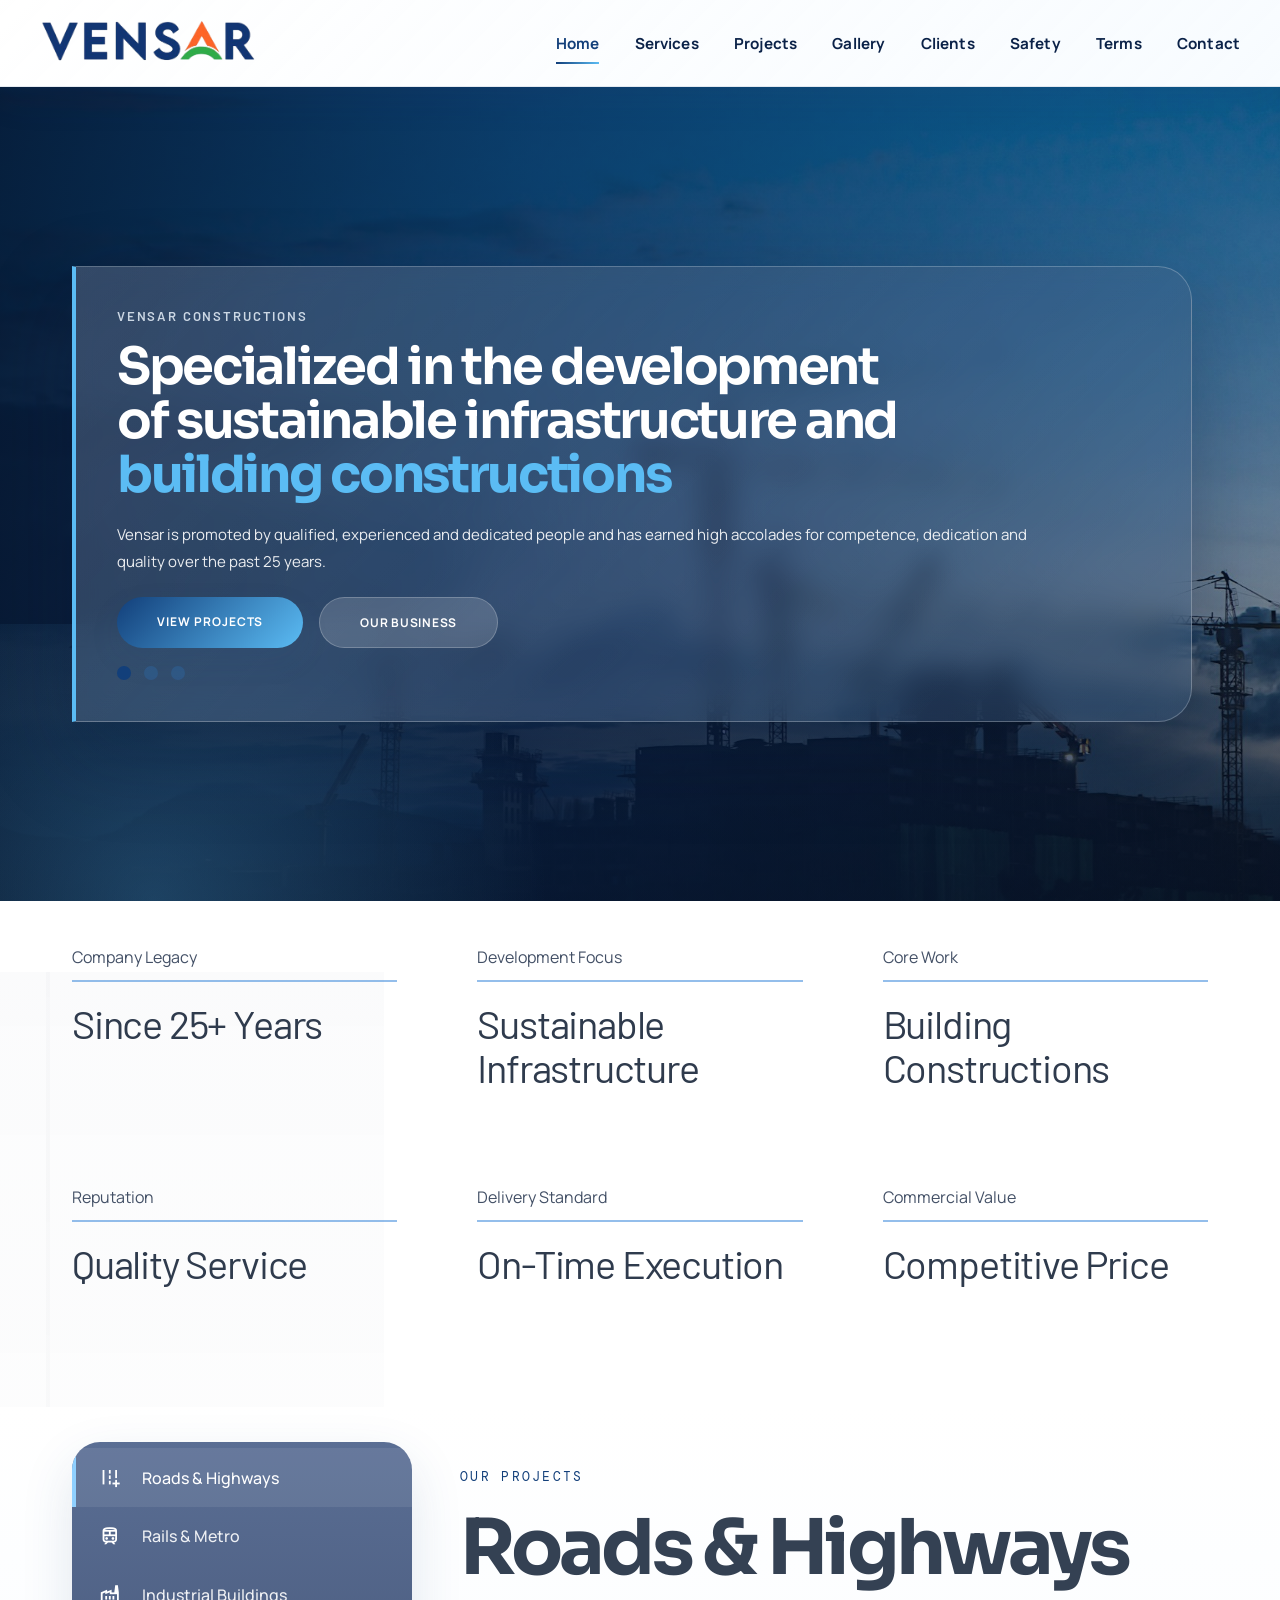
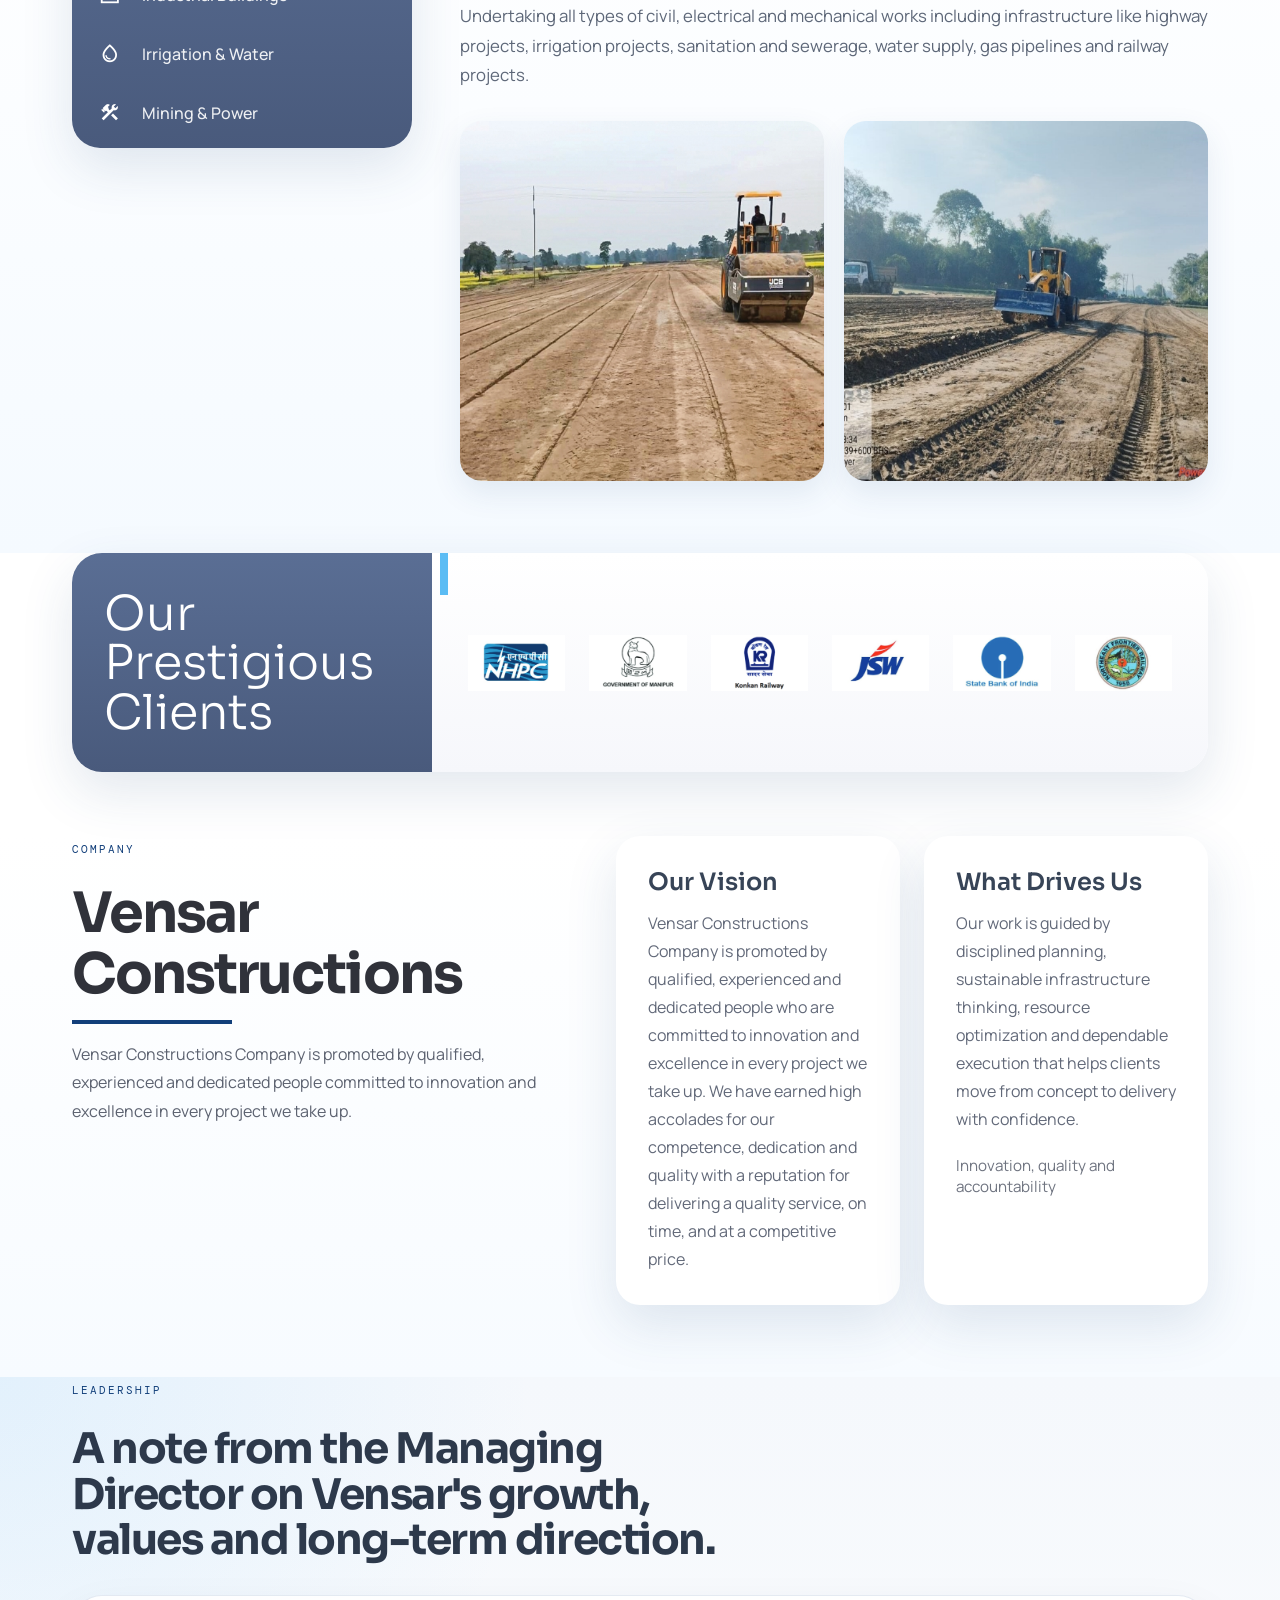
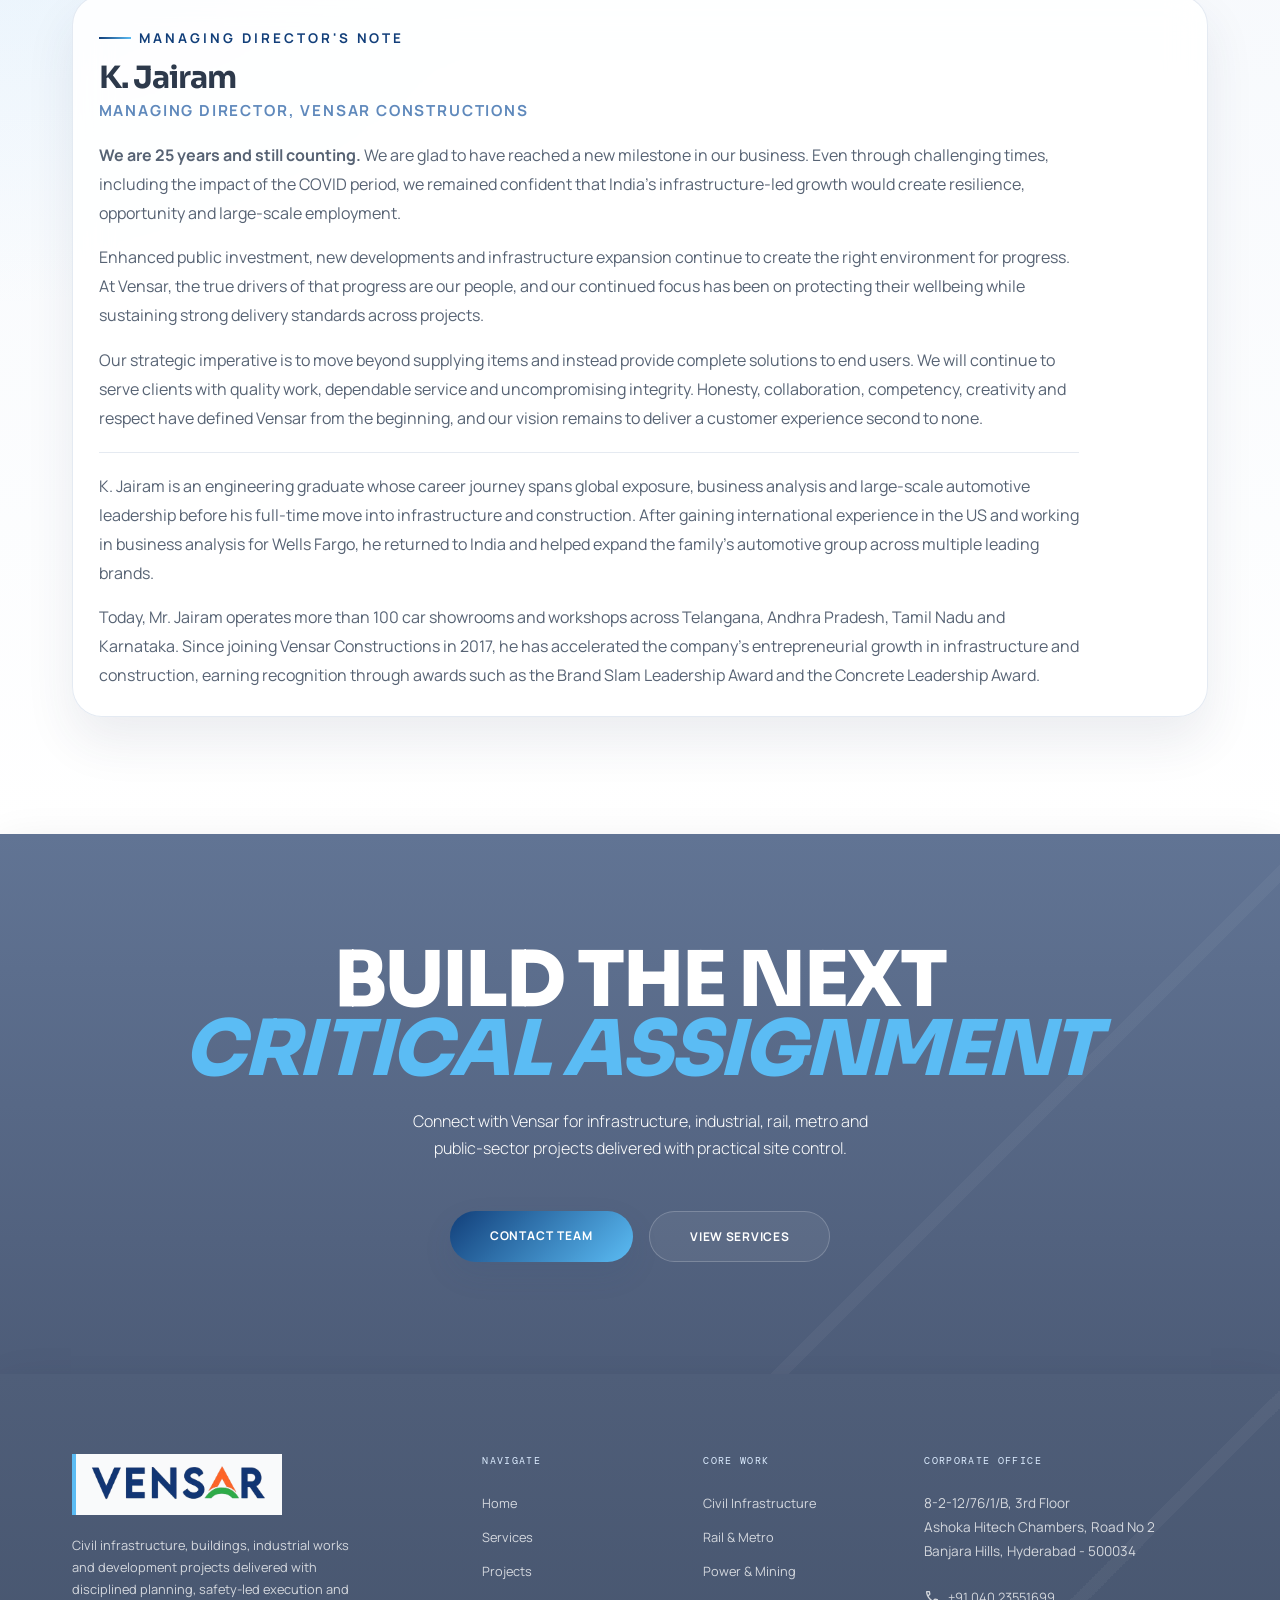
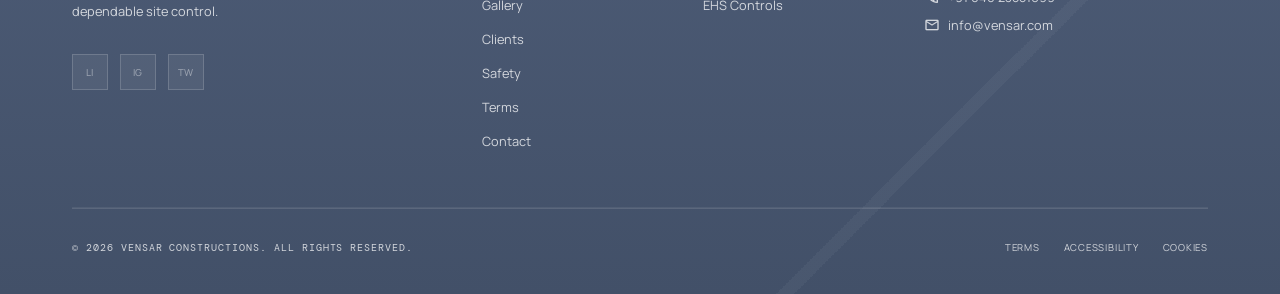
==== index.html @ 0ee18542 "Webiste content" ====
<!DOCTYPE html>
<html lang="en">
<head>
<meta charset="utf-8"/>
<meta name="viewport" content="width=device-width, initial-scale=1.0"/>
<title>Vensar Constructions — Engineering Strength</title>
<style>/* ============================================================
   VENSAR CONSTRUCTIONS — SHARED DESIGN SYSTEM
   "The Architectural Monolith" — Industrial Editorial
   ============================================================ */

@import url('https://fonts.googleapis.com/css2?family=Barlow+Condensed:wght@300;400;600;700;800;900&family=Barlow:wght@300;400;500;600&family=DM+Mono:ital,wght@0,400;0,500;1,400&display=swap');

/* ─── TOKENS ─── */
:root {
  --navy:        #001f4d;
  --navy-mid:    #002a68;
  --navy-light:  #1a3c71;
  --rust:        #b84000;
  --amber:       #c94d00;
  --amber-bright:#e05a00;
  --amber-dim:   #ffa570;
  --gold-chip:   #ffddaf;
  --gold-text:   #3a2000;
  --surface:     #faf7f6;
  --surf-low:    #f3eeec;
  --surf-mid:    #ebe5e4;
  --surf-high:   #ddd7d6;
  --ink:         #1a1918;
  --ink-muted:   #4d4644;
  --ink-faint:   #8a8280;
  --white:       #ffffff;
  --transition:  0.35s cubic-bezier(0.4, 0, 0.2, 1);
  --font-display: 'Barlow Condensed', sans-serif;
  --font-body:    'Barlow', sans-serif;
  --font-mono:    'DM Mono', monospace;
}

/* ─── RESET ─── */
*, *::before, *::after { box-sizing: border-box; margin: 0; padding: 0; }
html { font-size: 16px; scroll-behavior: smooth; }
body {
  font-family: var(--font-body);
  background: var(--surface);
  color: var(--ink);
  overflow-x: hidden;
  -webkit-font-smoothing: antialiased;
}
img { display: block; max-width: 100%; }
a { text-decoration: none; color: inherit; }
button { cursor: pointer; font-family: var(--font-body); border: none; outline: none; }
input, textarea, select { font-family: var(--font-body); }
::-webkit-scrollbar { width: 3px; }
::-webkit-scrollbar-track { background: var(--navy); }
::-webkit-scrollbar-thumb { background: var(--amber); }
::selection { background: var(--gold-chip); color: var(--gold-text); }

/* ─── MATERIAL SYMBOLS ─── */
.material-symbols-outlined {
  font-family: 'Material Symbols Outlined';
  font-variation-settings: 'FILL' 0, 'wght' 400, 'GRAD' 0, 'opsz' 24;
  line-height: 1;
  vertical-align: middle;
}

/* ─── NAVIGATION ─── */
.nav {
  position: fixed;
  top: 0; left: 0; right: 0;
  z-index: 100;
  background: rgba(0, 31, 77, 0.82);
  backdrop-filter: blur(20px);
  -webkit-backdrop-filter: blur(20px);
  border-bottom: 1px solid rgba(255,255,255,0.07);
  transition: background var(--transition);
}
.nav.scrolled {
  background: rgba(0, 20, 55, 0.97);
}
.nav-inner {
  max-width: 1440px;
  margin: 0 auto;
  padding: 0 3rem;
  height: 76px;
  display: flex;
  align-items: center;
  justify-content: space-between;
}
.nav-logo {
  font-family: var(--font-display);
  font-size: 1.35rem;
  font-weight: 900;
  letter-spacing: -0.01em;
  color: var(--white);
  display: flex;
  align-items: center;
  gap: 0.5rem;
}
.nav-logo span {
  display: inline-block;
  width: 6px;
  height: 6px;
  background: var(--amber-bright);
  border-radius: 50%;
  margin-bottom: 2px;
}
.nav-links {
  display: flex;
  align-items: center;
  gap: 2.5rem;
  list-style: none;
}
.nav-links a {
  font-family: var(--font-display);
  font-size: 0.75rem;
  font-weight: 700;
  letter-spacing: 0.12em;
  text-transform: uppercase;
  color: rgba(255,255,255,0.5);
  transition: color var(--transition);
  position: relative;
  padding-bottom: 2px;
}
.nav-links a::after {
  content: '';
  position: absolute;
  bottom: -2px; left: 0; right: 100%;
  height: 1px;
  background: var(--amber-bright);
  transition: right var(--transition);
}
.nav-links a:hover { color: var(--white); }
.nav-links a:hover::after { right: 0; }
.nav-links a.active {
  color: var(--white);
}
.nav-links a.active::after { right: 0; }
.nav-cta {
  background: var(--amber);
  color: var(--white);
  padding: 0.65rem 1.5rem;
  font-family: var(--font-display);
  font-size: 0.7rem;
  font-weight: 700;
  letter-spacing: 0.15em;
  text-transform: uppercase;
  transition: background var(--transition), transform 0.15s;
}
.nav-cta:hover { background: var(--amber-bright); transform: translateY(-1px); }
.nav-cta:active { transform: translateY(0); }

/* Mobile hamburger */
.nav-toggle {
  display: none;
  flex-direction: column;
  gap: 5px;
  background: none;
  padding: 4px;
}
.nav-toggle span {
  display: block;
  width: 24px;
  height: 2px;
  background: var(--white);
  transition: all 0.3s;
}
.nav-toggle.open span:nth-child(1) { transform: translateY(7px) rotate(45deg); }
.nav-toggle.open span:nth-child(2) { opacity: 0; }
.nav-toggle.open span:nth-child(3) { transform: translateY(-7px) rotate(-45deg); }

.nav-mobile {
  display: none;
  background: rgba(0,20,55,0.98);
  padding: 1.5rem 3rem 2rem;
  border-top: 1px solid rgba(255,255,255,0.07);
}
.nav-mobile.open { display: block; }
.nav-mobile a {
  display: block;
  font-family: var(--font-display);
  font-size: 1.5rem;
  font-weight: 700;
  letter-spacing: 0.05em;
  text-transform: uppercase;
  color: rgba(255,255,255,0.6);
  padding: 0.75rem 0;
  border-bottom: 1px solid rgba(255,255,255,0.06);
  transition: color var(--transition);
}
.nav-mobile a:hover, .nav-mobile a.active { color: var(--white); }
.nav-mobile .nav-cta { display: inline-block; margin-top: 1.5rem; }

@media (max-width: 900px) {
  .nav-links, .nav-cta { display: none; }
  .nav-toggle { display: flex; }
}

/* ─── PAGE ENTRY ANIMATION ─── */
@keyframes fadeUp {
  from { opacity: 0; transform: translateY(28px); }
  to   { opacity: 1; transform: translateY(0); }
}
@keyframes fadeIn {
  from { opacity: 0; }
  to   { opacity: 1; }
}
@keyframes slideRight {
  from { transform: scaleX(0); }
  to   { transform: scaleX(1); }
}
.anim-fade-up  { animation: fadeUp 0.7s cubic-bezier(0.4,0,0.2,1) both; }
.anim-fade-in  { animation: fadeIn 0.9s ease both; }
.delay-1 { animation-delay: 0.1s; }
.delay-2 { animation-delay: 0.22s; }
.delay-3 { animation-delay: 0.38s; }
.delay-4 { animation-delay: 0.52s; }
.delay-5 { animation-delay: 0.68s; }

/* ─── SCROLL REVEAL ─── */
.reveal {
  opacity: 0;
  transform: translateY(32px);
  transition: opacity 0.7s cubic-bezier(0.4,0,0.2,1), transform 0.7s cubic-bezier(0.4,0,0.2,1);
}
.reveal.visible {
  opacity: 1;
  transform: translateY(0);
}
.reveal-delay-1.visible { transition-delay: 0.1s; }
.reveal-delay-2.visible { transition-delay: 0.2s; }
.reveal-delay-3.visible { transition-delay: 0.3s; }
.reveal-delay-4.visible { transition-delay: 0.4s; }

/* ─── LAYOUT HELPERS ─── */
.container {
  max-width: 1440px;
  margin: 0 auto;
  padding: 0 3rem;
}
@media (max-width: 768px) { .container { padding: 0 1.5rem; } }

/* ─── SECTION LABEL ─── */
.section-label {
  display: inline-block;
  font-family: var(--font-mono);
  font-size: 0.65rem;
  letter-spacing: 0.18em;
  text-transform: uppercase;
  color: var(--amber-bright);
  margin-bottom: 1rem;
}
.section-label.light { color: var(--amber-dim); }

/* ─── BUTTONS ─── */
.btn-primary {
  display: inline-block;
  background: var(--amber);
  color: var(--white);
  padding: 1rem 2.5rem;
  font-family: var(--font-display);
  font-size: 0.75rem;
  font-weight: 700;
  letter-spacing: 0.15em;
  text-transform: uppercase;
  transition: background var(--transition), transform 0.15s;
}
.btn-primary:hover { background: var(--amber-bright); transform: translateY(-2px); }
.btn-ghost {
  display: inline-block;
  background: transparent;
  color: var(--white);
  padding: 1rem 2.5rem;
  font-family: var(--font-display);
  font-size: 0.75rem;
  font-weight: 700;
  letter-spacing: 0.15em;
  text-transform: uppercase;
  border: 1px solid rgba(255,255,255,0.3);
  transition: background var(--transition), border-color var(--transition);
}
.btn-ghost:hover { background: rgba(255,255,255,0.1); border-color: rgba(255,255,255,0.6); }
.btn-outline {
  display: inline-block;
  background: transparent;
  color: var(--navy);
  padding: 1rem 2.5rem;
  font-family: var(--font-display);
  font-size: 0.75rem;
  font-weight: 700;
  letter-spacing: 0.15em;
  text-transform: uppercase;
  border: 1px solid var(--navy);
  transition: background var(--transition), color var(--transition);
}
.btn-outline:hover { background: var(--navy); color: var(--white); }

/* ─── CHIP ─── */
.chip {
  display: inline-block;
  background: var(--gold-chip);
  color: var(--gold-text);
  padding: 0.3rem 0.9rem;
  border-radius: 99px;
  font-family: var(--font-mono);
  font-size: 0.6rem;
  font-weight: 500;
  letter-spacing: 0.1em;
  text-transform: uppercase;
}

/* ─── STAT BAR ─── */
.stat-row {
  display: flex;
  gap: 4rem;
  flex-wrap: wrap;
}
.stat-item {
  border-left: 2px solid var(--amber-bright);
  padding-left: 1.25rem;
}
.stat-num {
  font-family: var(--font-display);
  font-size: 2.8rem;
  font-weight: 900;
  color: var(--white);
  line-height: 1;
  letter-spacing: -0.02em;
}
.stat-label {
  font-family: var(--font-mono);
  font-size: 0.6rem;
  letter-spacing: 0.15em;
  text-transform: uppercase;
  color: rgba(255,255,255,0.45);
  margin-top: 0.35rem;
}

/* ─── FOOTER ─── */
.footer {
  background: #000e2a;
  padding: 5rem 0 2.5rem;
}
.footer-duns {
  margin-top: 1.5rem;
}
.footer-grid {
  display: grid;
  grid-template-columns: 2fr 1fr 1fr 1.5fr;
  gap: 3rem;
  padding-bottom: 3.5rem;
  border-bottom: 1px solid rgba(255,255,255,0.07);
}
@media (max-width: 1024px) { .footer-grid { grid-template-columns: 1fr 1fr; } }
@media (max-width: 600px) { .footer-grid { grid-template-columns: 1fr; } }
.footer-brand {
  font-family: var(--font-display);
  font-size: 1.4rem;
  font-weight: 900;
  color: var(--white);
  display: flex;
  align-items: center;
  gap: 0.4rem;
  margin-bottom: 1.25rem;
}
.footer-brand-dot {
  width: 6px; height: 6px;
  background: var(--amber-bright);
  border-radius: 50%;
  margin-bottom: 2px;
}
.footer-tagline {
  font-size: 0.8rem;
  color: rgba(255,255,255,0.35);
  line-height: 1.7;
  max-width: 280px;
  margin-bottom: 2rem;
}
.footer-social {
  display: flex;
  gap: 0.75rem;
}
.footer-social a {
  width: 36px; height: 36px;
  border: 1px solid rgba(255,255,255,0.12);
  display: flex; align-items: center; justify-content: center;
  color: rgba(255,255,255,0.4);
  font-family: var(--font-mono);
  font-size: 0.6rem;
  font-weight: 500;
  letter-spacing: 0.05em;
  transition: all var(--transition);
}
.footer-social a:hover {
  border-color: var(--amber-bright);
  color: var(--amber-bright);
}
.footer-col-title {
  font-family: var(--font-mono);
  font-size: 0.6rem;
  letter-spacing: 0.18em;
  text-transform: uppercase;
  color: var(--amber-bright);
  margin-bottom: 1.5rem;
}
.footer-links {
  list-style: none;
  display: flex;
  flex-direction: column;
  gap: 0.75rem;
}
.footer-links a {
  font-size: 0.8rem;
  color: rgba(255,255,255,0.4);
  transition: color var(--transition);
}
.footer-links a:hover { color: var(--white); }
.footer-address {
  font-size: 0.85rem;
  color: rgba(255,255,255,0.4);
  line-height: 1.8;
  margin-bottom: 1.5rem;
}
.footer-contact a {
  display: flex;
  align-items: center;
  gap: 0.5rem;
  font-size: 0.8rem;
  color: rgba(255,255,255,0.4);
  margin-bottom: 0.6rem;
  transition: color var(--transition);
}
.footer-contact a:hover { color: var(--amber-dim); }
.footer-contact .material-symbols-outlined { font-size: 1rem; }
.footer-bottom {
  padding-top: 2rem;
  display: flex;
  justify-content: space-between;
  align-items: center;
  flex-wrap: wrap;
  gap: 1rem;
}
.footer-copy {
  font-family: var(--font-mono);
  font-size: 0.6rem;
  letter-spacing: 0.1em;
  text-transform: uppercase;
  color: rgba(255,255,255,0.2);
}
.footer-legal {
  display: flex;
  gap: 1.5rem;
}
.footer-legal a {
  font-family: var(--font-mono);
  font-size: 0.6rem;
  letter-spacing: 0.08em;
  text-transform: uppercase;
  color: rgba(255,255,255,0.2);
  transition: color var(--transition);
}
.footer-legal a:hover { color: rgba(255,255,255,0.5); }

/* ─── STATUS BADGE ─── */
.status-badge {
  display: inline-flex;
  align-items: center;
  gap: 0.5rem;
  font-family: var(--font-mono);
  font-size: 0.6rem;
  letter-spacing: 0.1em;
  text-transform: uppercase;
  color: rgba(255,255,255,0.5);
}
.status-dot {
  width: 7px; height: 7px;
  border-radius: 50%;
  background: #22c55e;
  animation: pulse-dot 2s infinite;
}
@keyframes pulse-dot {
  0%, 100% { opacity: 1; }
  50% { opacity: 0.4; }
}

/* Vensar logo update */
.nav-logo { width: 190px; background: rgba(255,255,255,0.96); padding: 0.35rem 0.55rem; border-radius: 2px; gap: 0; }
.nav-logo img { display: block; width: 100%; height: auto; }
.nav-logo span { display: none; }
.footer-brand-logo { background: rgba(255,255,255,0.95); padding: 0.45rem 0.65rem; width: 210px; }
.footer-brand-logo img { display: block; width: 100%; height: auto; }
.footer-duns { margin-top: 1.2rem; }
@media (max-width: 520px) { .nav-logo { width: 158px; } }

</style>
<link href="https://fonts.googleapis.com/css2?family=Material+Symbols+Outlined:wght,FILL@100..700,0..1&display=swap" rel="stylesheet"/>
<style>
/* ── HERO ── */
.hero {
  position: relative;
  min-height: 100vh;
  display: flex;
  align-items: flex-end;
  background: var(--navy);
  overflow: hidden;
  padding-bottom: 6rem;
}
.hero-carousel {
  position: relative;
  height: 100vh;
  overflow: hidden;
}

.hero-carousel-slides {
  position: absolute;
  inset: 0;
}
.hero-slide {
  position: absolute;
  inset: 0;
  opacity: 0;
  transition: opacity 0.6s ease;
}

.hero-slide.is-active {
  opacity: 1;
}

.hero-slide img {
  width: 100%;
  height: 100%;
  object-fit: cover;
}
.hero-bg {
  position: absolute;
  inset: 0;
  overflow: hidden;
}
.hero-parallax {
  width: 100%; height: 115%;
  object-fit: cover;
  opacity: 0.35;
  mix-blend-mode: luminosity;
  will-change: transform;
}
.hero-overlay {
  position: absolute;
  inset: 0;
  background: linear-gradient(105deg, var(--navy) 35%, rgba(0,31,77,0.55) 70%, transparent 100%);
}
.hero-noise {
  position: absolute;
  inset: 0;
  opacity: 0.035;
  background-image: url("data:image/svg+xml,%3Csvg viewBox='0 0 256 256' xmlns='http://www.w3.org/2000/svg'%3E%3Cfilter id='noise'%3E%3CfeTurbulence type='fractalNoise' baseFrequency='0.9' numOctaves='4' stitchTiles='stitch'/%3E%3C/filter%3E%3Crect width='100%25' height='100%25' filter='url(%23noise)'/%3E%3C/svg%3E");
  background-size: 180px;
}
.hero-content {
  position: relative;
  z-index: 10;
  height: 100%;
  display: flex;
  align-items: flex-end;
}
.hero-eyebrow {
  display: flex;
  align-items: center;
  gap: 0.75rem;
  margin-bottom: 1.75rem;
}
.hero-eyebrow-line {
  width: 36px;
  height: 1px;
  background: var(--amber-bright);
}
.hero-eyebrow-text {
  font-family: var(--font-mono);
  font-size: 0.65rem;
  letter-spacing: 0.18em;
  text-transform: uppercase;
  color: var(--amber-dim);
}
.hero-h1 {
  font-family: var(--font-display);
  font-size: clamp(1.5rem, 8vw, 7.5rem);
  font-weight: 900;
  line-height: 0.88;
  letter-spacing: -0.02em;
  color: var(--white);
  text-transform: uppercase;
  max-width: 820px;
  margin-bottom: 2rem;
}
.hero-h1 em {
  font-style: normal;
  color: var(--amber-dim);
  display: block;
}
.hero-sub {
  max-width: 500px;
  display: -webkit-box;
  -webkit-line-clamp: 3;
  -webkit-box-orient: vertical;
  overflow: hidden;
}
.hero-actions {
  display: flex;
  gap: 1rem;
  flex-wrap: wrap;
  margin-bottom: 5rem;
}
.hero-stats {
  display: flex;
  gap: 3.5rem;
  flex-wrap: wrap;
  padding-top: 3rem;
  border-top: 1px solid rgba(255,255,255,0.1);
}
.hero-badge {
  position: absolute;
  top: 50%;
  right: 6rem;
  transform: translateY(-50%);
  z-index: 10;
}
.hero-badge-inner {
  width: 150px;
  height: 150px;
  border-radius: 50%;
  border: 1px solid rgba(255,255,255,0.15);
  display: flex;
  flex-direction: column;
  align-items: center;
  justify-content: center;
  background: rgba(255,255,255,0.05);
  backdrop-filter: blur(12px);
  text-align: center;
  gap: 0.2rem;
}
.hero-badge-num {
  font-family: var(--font-display);
  font-size: 2.8rem;
  font-weight: 900;
  color: var(--white);
  line-height: 1;
  letter-spacing: -0.02em;
}
.hero-badge-label {
  font-family: var(--font-mono);
  font-size: 0.55rem;
  letter-spacing: 0.12em;
  text-transform: uppercase;
  color: rgba(255,255,255,0.4);
}
.hero-scroll {
  position: absolute;
  bottom: 2.5rem;
  right: 3rem;
  z-index: 10;
  display: flex;
  align-items: center;
  gap: 0.5rem;
  font-family: var(--font-mono);
  font-size: 0.58rem;
  letter-spacing: 0.15em;
  text-transform: uppercase;
  color: rgba(255,255,255,0.3);
  writing-mode: vertical-lr;
  cursor: default;
}
.hero-scroll::before {
  content: '';
  display: block;
  width: 1px;
  height: 50px;
  background: linear-gradient(to bottom, var(--amber-bright), transparent);
  margin-bottom: 0.5rem;
}
@media (max-width: 900px) {
  .hero-badge, .hero-scroll { display: none; }
  .hero { padding-bottom: 4rem; }
}

/* ── ABOUT ── */
.about {
  padding: 8rem 0;
  background: var(--surface);
  overflow: hidden;
}
.about-grid {
  display: grid;
  grid-template-columns: 5fr 7fr;
  gap: 6rem;
  align-items: center;
}
@media (max-width: 900px) { .about-grid { grid-template-columns: 1fr; gap: 3rem; } }
.about-img-wrap {
  position: relative;
}
.about-img {
  width: 100%;
  aspect-ratio: 4/5;
  object-fit: cover;
  filter: grayscale(0.3);
  transition: filter 0.8s;
}
.about-img:hover { filter: grayscale(0); }
.about-img-accent {
  position: absolute;
  bottom: -2rem;
  right: -2rem;
  width: 180px;
  height: 180px;
  background: var(--amber);
  opacity: 0.12;
  z-index: -1;
}
.about-img-tag {
  position: absolute;
  bottom: 2rem;
  left: 2rem;
  background: var(--navy);
  color: var(--white);
  padding: 1rem 1.5rem;
  display: flex;
  flex-direction: column;
  gap: 0.2rem;
}
.about-img-tag-num {
  font-family: var(--font-display);
  font-size: 2rem;
  font-weight: 900;
  line-height: 1;
}
.about-img-tag-label {
  font-family: var(--font-mono);
  font-size: 0.55rem;
  letter-spacing: 0.15em;
  text-transform: uppercase;
  color: rgba(255,255,255,0.5);
}
.about-title {
  font-family: var(--font-display);
  font-size: clamp(2rem, 3vw, 2.8rem);
  font-weight: 800;
  text-transform: uppercase;
  letter-spacing: -0.01em;
  color: var(--navy);
  line-height: 1.05;
  margin-bottom: 1.5rem;
}
.about-body {
  font-size: 1rem;
  font-weight: 300;
  color: var(--ink-muted);
  line-height: 1.8;
  margin-bottom: 1rem;
}
.about-highlights {
  display: grid;
  grid-template-columns: 1fr 1fr;
  gap: 1rem;
  margin: 2.5rem 0;
}
.about-highlight {
  padding: 1.25rem;
  background: var(--surf-low);
  border-left: 2px solid var(--amber);
}
.about-highlight-title {
  font-family: var(--font-display);
  font-size: 0.75rem;
  font-weight: 700;
  letter-spacing: 0.1em;
  text-transform: uppercase;
  color: var(--navy);
  margin-bottom: 0.35rem;
}
.about-highlight-text {
  font-size: 0.8rem;
  color: var(--ink-muted);
  line-height: 1.5;
}
.text-link {
  display: inline-flex;
  align-items: center;
  gap: 0.5rem;
  font-family: var(--font-display);
  font-size: 0.75rem;
  font-weight: 700;
  letter-spacing: 0.12em;
  text-transform: uppercase;
  color: var(--navy);
  border-bottom: 1px solid var(--navy);
  padding-bottom: 1px;
  transition: gap var(--transition), color var(--transition);
}
.text-link:hover { gap: 0.9rem; color: var(--amber); border-color: var(--amber); }
.text-link .material-symbols-outlined { font-size: 1rem; }

/* ── EXPERTISE ── */
.expertise {
  padding: 8rem 0;
  background: var(--surf-low);
}
.section-header {
  display: flex;
  justify-content: space-between;
  align-items: flex-end;
  margin-bottom: 4rem;
  flex-wrap: wrap;
  gap: 1.5rem;
}
.section-title {
  font-family: var(--font-display);
  font-size: clamp(2.5rem, 5vw, 4rem);
  font-weight: 900;
  text-transform: uppercase;
  letter-spacing: -0.02em;
  color: var(--navy);
  line-height: 0.9;
}
.expertise-grid {
  display: grid;
  grid-template-columns: repeat(4, 1fr);
  gap: 1.5px;
  background: var(--surf-mid);
}
@media (max-width: 1200px) { .expertise-grid { grid-template-columns: repeat(2, 1fr); } }
@media (max-width: 900px) { .expertise-grid { grid-template-columns: 1fr; gap: 1px; } }
.expertise-card {
  background: var(--surface);
  padding: 3rem 2.5rem;
  min-height: 420px;
  display: flex;
  flex-direction: column;
  justify-content: space-between;
  transition: background var(--transition);
  position: relative;
  overflow: hidden;
  cursor: default;
}
.expertise-card::before {
  content: '';
  position: absolute;
  bottom: 0; left: 0; right: 0;
  height: 0;
  background: var(--navy);
  transition: height 0.5s cubic-bezier(0.4,0,0.2,1);
  z-index: 0;
}
.expertise-card:hover::before { height: 100%; }
.expertise-card > * { position: relative; z-index: 1; }
.expertise-icon {
  font-size: 2.25rem;
  color: var(--amber-bright);
  margin-bottom: 1.5rem;
  transition: color var(--transition);
}
.expertise-card:hover .expertise-icon { color: var(--amber-dim); }
.expertise-card-title {
  font-family: var(--font-display);
  font-size: 1.6rem;
  font-weight: 700;
  text-transform: uppercase;
  letter-spacing: -0.01em;
  color: var(--navy);
  margin-bottom: 1rem;
  transition: color var(--transition);
}
.expertise-card:hover .expertise-card-title { color: var(--white); }
.expertise-card-text {
  font-size: 0.9rem;
  font-weight: 300;
  color: var(--ink-muted);
  line-height: 1.7;
  transition: color var(--transition);
}
.expertise-card:hover .expertise-card-text { color: rgba(255,255,255,0.6); }
.expertise-card-footer {
  margin-top: 2.5rem;
  display: flex;
  justify-content: space-between;
  align-items: center;
}
.expertise-count {
  font-family: var(--font-mono);
  font-size: 0.6rem;
  letter-spacing: 0.15em;
  text-transform: uppercase;
  color: var(--ink-faint);
  transition: color var(--transition);
}
.expertise-card:hover .expertise-count { color: rgba(255,255,255,0.3); }
.expertise-arrow {
  width: 36px; height: 36px;
  border: 1px solid var(--surf-high);
  display: flex; align-items: center; justify-content: center;
  color: var(--ink-muted);
  transition: all var(--transition);
}
.expertise-card:hover .expertise-arrow {
  border-color: var(--amber-bright);
  color: var(--amber-bright);
}
.expertise-card:hover .expertise-arrow .material-symbols-outlined {
  transform: translate(2px, -2px);
}
.expertise-bg-icon {
  position: absolute;
  bottom: -1rem;
  right: -1rem;
  font-size: 9rem;
  color: var(--navy);
  opacity: 0.04;
  z-index: 0;
  transition: opacity var(--transition);
  pointer-events: none;
}
.expertise-card:hover .expertise-bg-icon { opacity: 0.08; color: var(--white); }

/* ── CTA BAND ── */
.cta-band {
  padding: 7rem 0;
  background: var(--navy);
  position: relative;
  overflow: hidden;
}
.cta-band-bg {
  position: absolute;
  inset: 0;
  background: url("data:image/svg+xml,%3Csvg width='60' height='60' viewBox='0 0 60 60' xmlns='http://www.w3.org/2000/svg'%3E%3Cg fill='none' fill-rule='evenodd'%3E%3Cg fill='%23ffffff' fill-opacity='0.03'%3E%3Ccircle cx='2' cy='2' r='2'/%3E%3C/g%3E%3C/g%3E%3C/svg%3E") repeat;
}
.cta-band-accent {
  position: absolute;
  top: 0; right: 0;
  width: 35%;
  height: 100%;
  background: linear-gradient(135deg, transparent, rgba(201,77,0,0.08));
  clip-path: polygon(15% 0, 100% 0, 100% 100%, 0% 100%);
}
.cta-band-inner {
  position: relative;
  z-index: 2;
  display: flex;
  flex-direction: column;
  align-items: center;
  text-align: center;
}
.cta-band-title {
  font-family: var(--font-display);
  font-size: clamp(2.5rem, 6vw, 5rem);
  font-weight: 900;
  text-transform: uppercase;
  letter-spacing: -0.02em;
  color: var(--white);
  line-height: 0.9;
  margin-bottom: 1.5rem;
}
.cta-band-title em {
  font-style: italic;
  color: var(--amber-dim);
}
.cta-band-sub {
  font-size: 1rem;
  font-weight: 300;
  color: rgba(255,255,255,0.45);
  max-width: 500px;
  line-height: 1.7;
  margin-bottom: 3rem;
}
.cta-band-btns {
  display: flex;
  gap: 1rem;
  flex-wrap: wrap;
  justify-content: center;
}

/* ── TESTIMONIAL ── */
.testimonials {
  padding: 8rem 0;
  background: var(--surface);
}
.testimonials-grid {
  display: grid;
  grid-template-columns: repeat(3, 1fr);
  gap: 2rem;
  margin-top: 4rem;
}
@media (max-width: 900px) { .testimonials-grid { grid-template-columns: 1fr; } }
.testimonial-card {
  background: var(--surf-low);
  padding: 2.5rem;
  display: flex;
  flex-direction: column;
  gap: 1.5rem;
}
.testimonial-quote {
  font-size: 2rem;
  color: var(--amber-bright);
  line-height: 1;
  font-family: var(--font-display);
  font-weight: 900;
}
.testimonial-text {
  font-size: 0.95rem;
  font-weight: 300;
  color: var(--ink-muted);
  line-height: 1.75;
  flex: 1;
}
.testimonial-author {
  display: flex;
  align-items: center;
  gap: 1rem;
  border-top: 1px solid var(--surf-mid);
  padding-top: 1.25rem;
}
.testimonial-avatar {
  width: 44px; height: 44px;
  background: var(--navy);
  border-radius: 50%;
  display: flex;
  align-items: center;
  justify-content: center;
  font-family: var(--font-display);
  font-size: 1.1rem;
  font-weight: 800;
  color: var(--white);
  flex-shrink: 0;
}
.testimonial-name {
  font-family: var(--font-display);
  font-size: 0.85rem;
  font-weight: 700;
  text-transform: uppercase;
  color: var(--navy);
  letter-spacing: 0.05em;
}
.testimonial-role {
  font-family: var(--font-mono);
  font-size: 0.6rem;
  letter-spacing: 0.1em;
  color: var(--ink-faint);
  margin-top: 0.15rem;
}

/* ── CLIENTS ── */
.clients {
  padding: 5rem 0;
  background: var(--surf-low);
  border-top: 1px solid var(--surf-mid);
}
.clients-label {
  text-align: center;
  font-family: var(--font-mono);
  font-size: 0.6rem;
  letter-spacing: 0.2em;
  text-transform: uppercase;
  color: var(--ink-faint);
  margin-bottom: 2.5rem;
}
.clients-row {
  display: flex;
  gap: 4rem;
  justify-content: center;
  align-items: center;
  flex-wrap: wrap;
}
.client-name {
  font-family: var(--font-display);
  font-size: 1rem;
  font-weight: 700;
  letter-spacing: 0.12em;
  text-transform: uppercase;
  color: var(--surf-high);
  transition: color var(--transition);
}
.client-name:hover { color: var(--ink-muted); }
</style>
<link href="styles.css" rel="stylesheet"/>
</head>
<body>

<!-- ── NAV ── -->
<nav class="nav">
  <div class="nav-inner">
    <a href="index.html" class="nav-logo"><img src="assets/brand/vensar-logo.png" alt="Vensar"/></a>
    <ul class="nav-links">
      <li><a href="index.html">Home</a></li>
      <li><a href="services.html">Services</a></li>
      <li><a href="projects.html">Projects</a></li>
      <li><a href="gallery.html">Gallery</a></li>
      <li><a href="clients.html">Clients</a></li>
      <li><a href="safety.html">Safety</a></li>
      <li><a href="terms.html">Terms</a></li>
      <li><a href="contact.html">Contact</a></li>
    </ul>
    <a href="contact.html" class="nav-cta">Request Quote</a>
    <button class="nav-toggle" aria-label="Menu">
      <span></span><span></span><span></span>
    </button>
  </div>
  <div class="nav-mobile">
    <a href="index.html">Home</a>
    <a href="services.html">Services</a>
    <a href="projects.html">Projects</a>
    <a href="gallery.html">Gallery</a>
    <a href="clients.html">Clients</a>
    <a href="safety.html">Safety</a>
    <a href="terms.html">Terms</a>
    <a href="contact.html" class="nav-cta">Request Quote</a>
  </div>
</nav>

<!-- ── HERO ── -->
<section class="hero hero-carousel">
  <div class="hero-carousel-slides">
    <div class="hero-slide is-active" data-title="Specialized in the development of sustainable infrastructure and" data-accent="building constructions" data-copy="Vensar is promoted by qualified, experienced and dedicated people and has earned high accolades for competence, dedication and quality over the past 25 years.">
      <img src="assets/slider/image_slider.jpg" alt="Vensar infrastructure project hero"/>
    </div>
    <div class="hero-slide" data-title="Skilled and experienced in all aspects of" data-accent="Infrastructure" data-copy="We pride ourselves on our expertise in buildings, tunnelling, roads and electrical lines, supported by flexible project management systems for a wide range of clients.">
      <img src="assets/slider/image_slider2.jpg" alt="Vensar project site hero"/>
    </div>
    <div class="hero-slide" data-title="Technology-driven growth with" data-accent="cost-effective solutions" data-copy="Keeping abreast with the latest has been our cornerstone, helping Vensar embrace change, diversify operations and continue delivering value-driven construction outcomes.">
      <img src="assets/slider/image_slider3.jpg" alt="Vensar bridge and infrastructure hero"/>
    </div>
  </div>
  <div class="hero-carousel-overlay"></div>
  <div class="hero-content container">
    <div class="hero-caption-panel anim-fade-up">
      <p class="hero-caption-kicker">Vensar Constructions</p>
      <h1 class="hero-h1" id="hero-title">Specialized in the development of infrastructure and <em>building constructions</em></h1>
      <p class="hero-sub" id="hero-copy">Vensar is promoted by qualified, experienced and dedicated people and has earned high accolades for competence, dedication and quality over the past 25 years.</p>
      <div class="hero-actions">
        <a href="projects.html" class="btn-primary">View Projects</a>
        <a href="services.html" class="btn-ghost hero-ghost">Our Business</a>
      </div>
      <div class="hero-dots" aria-label="Hero slides">
        <button class="hero-dot is-active" data-slide="0" aria-label="Slide 1"></button>
        <button class="hero-dot" data-slide="1" aria-label="Slide 2"></button>
        <button class="hero-dot" data-slide="2" aria-label="Slide 3"></button>
      </div>
    </div>
  </div>
</section>

<!-- ── STATS ── -->
<section class="stats-board">
  <div class="container">
    <div class="stats-board-grid reveal">
      <article class="stats-board-item">
        <span class="stats-board-label">Company Legacy</span>
        <strong>Since 25+ Years</strong>
      </article>
      <article class="stats-board-item">
        <span class="stats-board-label">Development Focus</span>
        <strong>Sustainable Infrastructure</strong>
      </article>
      <article class="stats-board-item">
        <span class="stats-board-label">Core Work</span>
        <strong>Building Constructions</strong>
      </article>
      <article class="stats-board-item">
        <span class="stats-board-label">Reputation</span>
        <strong>Quality Service</strong>
      </article>
      <article class="stats-board-item">
        <span class="stats-board-label">Delivery Standard</span>
        <strong>On-Time Execution</strong>
      </article>
      <article class="stats-board-item">
        <span class="stats-board-label">Commercial Value</span>
        <strong>Competitive Price</strong>
      </article>
    </div>
  </div>
</section>

<!-- ── BUSINESS SHOWCASE ── -->
<section class="business-showcase">
  <div class="container business-showcase-grid">
    <aside class="business-menu reveal">
      <button class="business-menu-item is-active" data-business-title="Roads &amp; Highways" data-business-copy="Undertaking all types of civil, electrical and mechanical works including infrastructure like highway projects, irrigation projects, sanitation and sewerage, water supply, gas pipelines and railway projects." data-image-a="assets/gallery/gallery-highway.jpg" data-image-b="assets/gallery/gallery-tuunel.jpeg">
        <span class="material-symbols-outlined">add_road</span>
        <span>Roads &amp; Highways</span>
      </button>
      <button class="business-menu-item" data-business-title="Rails &amp; Metro" data-business-copy="We are skilled and experienced in all aspects of infrastructure especially in buildings, tunnelling, roads and electrical lines, supported by qualified teams and flexible project management systems." data-image-a="assets/gallery/gallery-railway.jpg" data-image-b="assets/slider/gallery-railway2.jpg">
        <span class="material-symbols-outlined">train</span>
        <span>Rails &amp; Metro</span>
      </button>
      <button class="business-menu-item" data-business-title="Industrial Buildings" data-business-copy="We undertake a variety of projects for a wide range of clientele, from private developments to large government projects, while ensuring a positive outcome regardless of size or nature." data-image-a="assets/gallery/gallery-building.jpg" data-image-b="assets/slider/gallery-building.jpeg">
        <span class="material-symbols-outlined">factory</span>
        <span>Industrial Buildings</span>
      </button>
      <button class="business-menu-item" data-business-title="Irrigation &amp; Water" data-business-copy="Being a technology-driven organisation and keeping abreast with the latest has been our cornerstone, helping Vensar rapidly ascend to higher levels and diversify into newer areas of operation." data-image-a="assets/slider/irrigation.jpeg" data-image-b="assets/slider/irrigation2.jpeg">
        <span class="material-symbols-outlined">water_drop</span>
        <span>Irrigation &amp; Water</span>
      </button>
      <button class="business-menu-item" data-business-title="Mining &amp; Power" data-business-copy="Our flexible project management systems, tunnelling and infrastructure expertise and passion to succeed enable us to keep creating cost-effective solutions for clients across sectors." data-image-a="assets/gallery/gallery-mining.jpg" data-image-b="assets/slider/gallery-power3.jpg">
        <span class="material-symbols-outlined">construction</span>
        <span>Mining &amp; Power</span>
      </button>
    </aside>

    <div class="business-display reveal reveal-delay-1">
      <span class="section-label business-section-label">Our Projects</span>
      <h2 class="business-display-title" id="business-title">Roads &amp; Highways</h2>
      <p class="business-display-copy" id="business-copy">Undertaking all types of civil, electrical and mechanical works including infrastructure like highway projects, irrigation projects, sanitation and sewerage, water supply, gas pipelines and railway projects.</p>
      <div class="business-display-media">
        <img id="business-image-a" src="assets/gallery/gallery-highway.jpg" alt="Roads &amp; Highways image 1"/>
        <img id="business-image-b" src="assets/slider/gallery-highway.jpeg" alt="Roads &amp; Highways image 2"/>
      </div>
    </div>
  </div>
</section>

<!-- ── CLIENTS ── -->
<section class="clients-panel">
  <div class="container">
    <div class="clients-panel-grid reveal">
      <div class="clients-panel-title">
        <span class="clients-panel-accent"></span>
        <h2>Our Prestigious<br/>Clients</h2>
      </div>
      <div class="clients-panel-logos">
        <img src="assets/clients/client-jsw.jpg" alt="JSW"/>
        <img src="assets/clients/client-sbi.jpg" alt="SBI"/>
        <img src="assets/clients/client-dmrc.jpg" alt="DMRCL"/>
        <img src="assets/clients/client-nhpc.jpg" alt="NHPC"/>
        <img src="assets/clients/client-kptcl.jpg" alt="KPTCL"/>
        <img src="assets/clients/client-konkan-railway.jpg" alt="Konkan Railway"/>
      </div>
    </div>
  </div>
</section>

<!-- ── NEWS ── -->
<section class="news-preview">
  <div class="container news-preview-grid">
    <div class="news-preview-intro reveal">
      <span class="section-label">Company</span>
      <h2 class="news-preview-title">Vensar Constructions</h2>
      <p class="news-preview-copy">Vensar Constructions Company is promoted by qualified, experienced and dedicated people committed to innovation and excellence in every project we take up.</p>
    </div>
    <div class="news-preview-cards">
      <article class="news-card reveal">
        <h3>Our Vision</h3>
        <p>Vensar Constructions Company is promoted by qualified, experienced and dedicated people who are committed to innovation and excellence in every project we take up. We have earned high accolades for our competence, dedication and quality with a reputation for delivering a quality service, on time, and at a competitive price.</p>
      </article>
      <article class="news-card reveal reveal-delay-1">
        <h3>What Drives Us</h3>
        <p>Our work is guided by disciplined planning, sustainable infrastructure thinking, resource optimization and dependable execution that helps clients move from concept to delivery with confidence.</p>
        <span>Innovation, quality and accountability</span>
      </article>
    </div>
  </div>
</section>

<!-- ── LEADERSHIP ── -->
<section class="leadership-section">
  <div class="container">
    <div class="leadership-section-intro reveal">
      <span class="section-label">Leadership</span>
      <h2 class="leadership-section-title">A note from the Managing Director on Vensar&apos;s growth, values and long-term direction.</h2>
    </div>

    <article class="md-note-card reveal">
      <div class="md-note-content">
        <span class="leadership-kicker">Managing Director&apos;s Note</span>
        <h3>K. Jairam</h3>
        <p class="leadership-role">Managing Director, Vensar Constructions</p>
        <div class="md-note-message">
          <p><strong>We are 25 years and still counting.</strong> We are glad to have reached a new milestone in our business. Even through challenging times, including the impact of the COVID period, we remained confident that India&apos;s infrastructure-led growth would create resilience, opportunity and large-scale employment.</p>
          <p>Enhanced public investment, new developments and infrastructure expansion continue to create the right environment for progress. At Vensar, the true drivers of that progress are our people, and our continued focus has been on protecting their wellbeing while sustaining strong delivery standards across projects.</p>
          <p>Our strategic imperative is to move beyond supplying items and instead provide complete solutions to end users. We will continue to serve clients with quality work, dependable service and uncompromising integrity. Honesty, collaboration, competency, creativity and respect have defined Vensar from the beginning, and our vision remains to deliver a customer experience second to none.</p>
        </div>
        <div class="md-note-bio">
          <p>K. Jairam is an engineering graduate whose career journey spans global exposure, business analysis and large-scale automotive leadership before his full-time move into infrastructure and construction. After gaining international experience in the US and working in business analysis for Wells Fargo, he returned to India and helped expand the family&apos;s automotive group across multiple leading brands.</p>
          <p>Today, Mr. Jairam operates more than 100 car showrooms and workshops across Telangana, Andhra Pradesh, Tamil Nadu and Karnataka. Since joining Vensar Constructions in 2017, he has accelerated the company&apos;s entrepreneurial growth in infrastructure and construction, earning recognition through awards such as the Brand Slam Leadership Award and the Concrete Leadership Award.</p>
        </div>
      </div>
    </article>
  </div>
</section>

<!-- ── CTA BAND ── -->
<section class="cta-band homepage-cta">
  <div class="container cta-band-inner">
    <h2 class="cta-band-title reveal">Build the next<br/><em>critical assignment</em></h2>
    <p class="cta-band-sub reveal reveal-delay-1">Connect with Vensar for infrastructure, industrial, rail, metro and public-sector projects delivered with practical site control.</p>
    <div class="cta-band-btns reveal reveal-delay-2">
      <a href="contact.html" class="btn-primary">Contact Team</a>
      <a href="services.html" class="btn-ghost">View Services</a>
    </div>
  </div>
</section>

<!-- ── FOOTER ── -->
<footer class="footer">
  <div class="container">
    <div class="footer-grid">
      <div>
        <div class="footer-brand footer-brand-logo"><img src="assets/brand/vensar-logo.png" alt="Vensar"/></div>
        <p class="footer-tagline">Civil infrastructure, buildings, industrial works and development projects delivered with disciplined planning, safety-led execution and dependable site control.</p>
        <div class="footer-social"><a href="#">LI</a><a href="#">IG</a><a href="#">TW</a></div>
        <div class="footer-duns"><script language="JavaScript" src="https://dunsregistered.dnb.com" type="text/javascript"></script></div>
      </div>
      <div>
        <div class="footer-col-title">Navigate</div>
        <ul class="footer-links">
          <li><a href="index.html">Home</a></li>
          <li><a href="services.html">Services</a></li>
          <li><a href="projects.html">Projects</a></li>
          <li><a href="gallery.html">Gallery</a></li>
          <li><a href="clients.html">Clients</a></li>
          <li><a href="safety.html">Safety</a></li>
          <li><a href="terms.html">Terms</a></li>
          <li><a href="contact.html">Contact</a></li>
        </ul>
      </div>
      <div>
        <div class="footer-col-title">Core Work</div>
        <ul class="footer-links">
          <li><a href="services.html">Civil Infrastructure</a></li>
          <li><a href="services.html">Rail &amp; Metro</a></li>
          <li><a href="services.html">Power &amp; Mining</a></li>
          <li><a href="safety.html">EHS Controls</a></li>
        </ul>
      </div>
      <div>
        <div class="footer-col-title">Corporate Office</div>
        <p class="footer-address">8-2-12/76/1/B, 3rd Floor<br/>Ashoka Hitech Chambers, Road No 2<br/>Banjara Hills, Hyderabad - 500034</p>
        <div class="footer-contact">
          <a href="tel:+9104023551699"><span class="material-symbols-outlined">call</span>+91 040 23551699</a>
          <a href="mailto:info@vensar.com"><span class="material-symbols-outlined">mail</span>info@vensar.com</a>
        </div>
      </div>
    </div>
    <div class="footer-bottom">
      <span class="footer-copy">© 2026 Vensar Constructions. All Rights Reserved.</span>
      <div class="footer-legal"><a href="terms.html">Terms</a><a href="#">Accessibility</a><a href="#">Cookies</a></div>
    </div>
  </div>
</footer>

<script>/* vensar.js — shared across all pages */

document.addEventListener('DOMContentLoaded', () => {

  /* ── Nav scroll shadow ── */
  const nav = document.querySelector('.nav');
  if (nav) {
    window.addEventListener('scroll', () => {
      nav.classList.toggle('scrolled', window.scrollY > 40);
    }, { passive: true });
  }

  /* ── Mobile nav toggle ── */
  const toggle = document.querySelector('.nav-toggle');
  const mobileNav = document.querySelector('.nav-mobile');
  if (toggle && mobileNav) {
    toggle.addEventListener('click', () => {
      toggle.classList.toggle('open');
      mobileNav.classList.toggle('open');
    });
    // close on link click
    mobileNav.querySelectorAll('a').forEach(a => {
      a.addEventListener('click', () => {
        toggle.classList.remove('open');
        mobileNav.classList.remove('open');
      });
    });
  }

  /* ── Active nav link ── */
  const current = window.location.pathname.split('/').pop() || 'index.html';
  document.querySelectorAll('.nav-links a, .nav-mobile a').forEach(a => {
    const href = a.getAttribute('href');
    if (href === current) a.classList.add('active');
  });

  /* ── Scroll reveal ── */
  const observer = new IntersectionObserver((entries) => {
    entries.forEach(entry => {
      if (entry.isIntersecting) {
        entry.target.classList.add('visible');
        observer.unobserve(entry.target);
      }
    });
  }, { threshold: 0.12 });

  document.querySelectorAll('.reveal').forEach(el => observer.observe(el));

  /* ── Counter animation ── */
  const counterObserver = new IntersectionObserver((entries) => {
    entries.forEach(entry => {
      if (entry.isIntersecting) {
        animateCounter(entry.target);
        counterObserver.unobserve(entry.target);
      }
    });
  }, { threshold: 0.5 });

  document.querySelectorAll('[data-count]').forEach(el => counterObserver.observe(el));

  function animateCounter(el) {
    const target = parseFloat(el.dataset.count);
    const suffix = el.dataset.suffix || '';
    const prefix = el.dataset.prefix || '';
    const decimals = el.dataset.decimals ? parseInt(el.dataset.decimals) : 0;
    const duration = 1400;
    const start = performance.now();
    function update(now) {
      const elapsed = now - start;
      const progress = Math.min(elapsed / duration, 1);
      const eased = 1 - Math.pow(1 - progress, 3);
      const value = (target * eased).toFixed(decimals);
      el.textContent = prefix + value + suffix;
      if (progress < 1) requestAnimationFrame(update);
    }
    requestAnimationFrame(update);
  }

  /* ── Home hero carousel ── */
  const heroSlides = Array.from(document.querySelectorAll('.hero-slide'));
  const heroDots = Array.from(document.querySelectorAll('.hero-dot'));
  const heroTitle = document.getElementById('hero-title');
  const heroCopy = document.getElementById('hero-copy');
  let heroIndex = 0;
  let heroTimer = null;

  function setHeroSlide(index) {
    if (!heroSlides.length || !heroDots.length || !heroTitle || !heroCopy) return;

    heroIndex = (index + heroSlides.length) % heroSlides.length;
    const activeSlide = heroSlides[heroIndex];
    heroSlides.forEach((slide, slideIndex) => {
      slide.classList.toggle('is-active', slideIndex === heroIndex);
    });
    heroDots.forEach((dot, dotIndex) => {
      dot.classList.toggle('is-active', dotIndex === heroIndex);
    });
    heroTitle.innerHTML = `${activeSlide.dataset.title} <em>${activeSlide.dataset.accent}</em>`;
    heroCopy.textContent = activeSlide.dataset.copy || '';
  }

  function startHeroCarousel() {
    if (!heroSlides.length) return;
    if (heroTimer) window.clearInterval(heroTimer);
    heroTimer = window.setInterval(() => {
      setHeroSlide(heroIndex + 1);
    }, 4200);
  }

  heroDots.forEach((dot, index) => {
    dot.addEventListener('click', () => {
      setHeroSlide(index);
      startHeroCarousel();
    });
  });

  if (heroSlides.length) {
    setHeroSlide(0);
    startHeroCarousel();
  }

  /* ── Home business menu ── */
  const businessButtons = Array.from(document.querySelectorAll('.business-menu-item'));
  const businessTitle = document.getElementById('business-title');
  const businessCopy = document.getElementById('business-copy');
  const businessImageA = document.getElementById('business-image-a');
  const businessImageB = document.getElementById('business-image-b');

  function setBusinessPanel(button) {
    if (!button || !businessTitle || !businessCopy || !businessImageA || !businessImageB) return;

    businessButtons.forEach(item => item.classList.remove('is-active'));
    button.classList.add('is-active');
    businessTitle.innerHTML = button.dataset.businessTitle || '';
    businessCopy.textContent = button.dataset.businessCopy || '';
    businessImageA.src = button.dataset.imageA || businessImageA.src;
    businessImageB.src = button.dataset.imageB || businessImageB.src;
    businessImageA.alt = `${button.dataset.businessTitle || 'Project'} image 1`;
    businessImageB.alt = `${button.dataset.businessTitle || 'Project'} image 2`;
  }

  businessButtons.forEach(button => {
    button.addEventListener('click', () => setBusinessPanel(button));
  });

  /* ── Parallax hero image (subtle) ── */
  const heroBg = document.querySelector('.hero-parallax');
  if (heroBg) {
    window.addEventListener('scroll', () => {
      const y = window.scrollY;
      heroBg.style.transform = `translateY(${y * 0.28}px)`;
    }, { passive: true });
  }

  /* ── Project filter (projects page) ── */
  const filterBtns = document.querySelectorAll('[data-filter]');
  const projectCards = document.querySelectorAll('[data-category]');
  if (filterBtns.length) {
    filterBtns.forEach(btn => {
      btn.addEventListener('click', () => {
        filterBtns.forEach(b => b.classList.remove('active'));
        btn.classList.add('active');
        const filter = btn.dataset.filter;
        projectCards.forEach(card => {
          const show = filter === 'all' || card.dataset.category === filter;
          card.style.opacity = show ? '1' : '0.2';
          card.style.pointerEvents = show ? 'auto' : 'none';
          card.style.transform = show ? 'scale(1)' : 'scale(0.97)';
        });
      });
    });
  }

  /* ── Form interaction (contact page) ── */
  document.querySelectorAll('.form-field input, .form-field textarea').forEach(field => {
    field.addEventListener('focus', () => {
      field.closest('.form-field').classList.add('focused');
    });
    field.addEventListener('blur', () => {
      field.closest('.form-field').classList.remove('focused');
      if (field.value.trim()) field.closest('.form-field').classList.add('filled');
      else field.closest('.form-field').classList.remove('filled');
    });
  });

});
</script>
</body>
</html>
---- styles.css ----
/* DBL-inspired shared overrides for generated HTML pages */

@import url("https://fonts.googleapis.com/css2?family=Manrope:wght@400;500;600;700;800&family=Sora:wght@500;600;700;800&display=swap");

:root {
  --navy: #07172e;
  --navy-mid: #0d2344;
  --navy-light: #18345f;
  --amber: #dd8a1a;
  --amber-bright: #f4a62c;
  --amber-soft: #ffe4b3;
  --sand: #f4efe5;
  --sand-2: #ece3d3;
  --surface: #f7f2e9;
  --surf-low: #fffaf2;
  --surf-mid: #e6dac6;
  --surf-high: #d5c5aa;
  --ink: #1d2430;
  --ink-muted: #5f6470;
  --ink-faint: #8d918f;
  --white: #ffffff;
  --shadow-lg: 0 28px 72px rgba(4, 13, 28, 0.2);
  --shadow-md: 0 18px 46px rgba(9, 18, 34, 0.12);
  --shadow-sm: 0 10px 24px rgba(9, 18, 34, 0.08);
}

html {
  background: var(--navy);
}

body {
  background:
    radial-gradient(circle at top left, rgba(244, 166, 44, 0.12), transparent 32%),
    linear-gradient(180deg, #f8f2e8 0%, #f6f0e5 28%, #faf8f2 100%);
  color: var(--ink);
}

body::before {
  content: "";
  position: fixed;
  inset: 0;
  pointer-events: none;
  background-image:
    linear-gradient(rgba(11, 23, 43, 0.02) 1px, transparent 1px),
    linear-gradient(90deg, rgba(11, 23, 43, 0.02) 1px, transparent 1px);
  background-size: 96px 96px;
  opacity: 0.55;
  z-index: -1;
}

.container {
  width: min(100% - 48px, 1320px);
}

.section-label,
.intro-kicker,
.page-hero-label-text,
.hero-eyebrow-text,
.contact-detail-label,
.contact-hours-title,
.project-content-tag,
.gallery-caption span,
.chip {
  letter-spacing: 0.18em;
}

h2::after {
  content: none;
}

.btn-primary,
.btn-ghost,
.btn-outline,
.nav-cta {
  border-radius: 0;
  box-shadow: none;
  text-transform: uppercase;
  letter-spacing: 0.14em;
  font-family: var(--font-display);
}

.btn-primary,
.nav-cta {
  background: linear-gradient(135deg, var(--brand-blue), var(--brand-blue-2));
  color: var(--navy);
}

.btn-primary:hover,
.nav-cta:hover,
.btn-primary:focus-visible,
.nav-cta:focus-visible {
  background: linear-gradient(135deg, var(--brand-blue), #78c1ff);
  color: var(--navy);
  transform: translateY(-2px);
}

.btn-ghost,
.btn-outline {
  color: var(--white);
  border: 1px solid rgba(255, 255, 255, 0.2);
  background: rgba(255, 255, 255, 0.06);
}

.btn-ghost:hover,
.btn-outline:hover,
.btn-ghost:focus-visible,
.btn-outline:focus-visible {
  border-color: rgba(255, 255, 255, 0.5);
  background: rgba(255, 255, 255, 0.14);
  transform: translateY(-2px);
}

.text-link {
  font-family: var(--font-display);
  font-size: 0.8rem;
  font-weight: 700;
  letter-spacing: 0.14em;
  text-transform: uppercase;
  color: var(--amber-bright);
}

.text-link:hover,
.text-link:focus-visible {
  color: var(--navy);
}

.nav {
  background: linear-gradient(180deg, rgba(7, 23, 46, 0.9), rgba(7, 23, 46, 0.68));
  border-bottom: 1px solid rgba(255, 255, 255, 0.08);
  backdrop-filter: blur(22px);
  -webkit-backdrop-filter: blur(22px);
}

.nav.scrolled {
  background: rgba(7, 23, 46, 0.96);
  box-shadow: 0 18px 48px rgba(4, 13, 28, 0.24);
}

.nav::after {
  content: "";
  position: absolute;
  inset: auto 0 0 0;
  height: 1px;
  background: linear-gradient(90deg, transparent, rgba(244, 166, 44, 0.6), transparent);
}

.nav-inner {
  max-width: 1380px;
  height: 84px;
  padding: 0 2.5rem;
}

.nav-logo {
  width: 210px;
  padding: 0.55rem 0.85rem;
  background: rgba(255, 255, 255, 0.96);
  border-left: 4px solid var(--amber-bright);
  box-shadow: var(--shadow-sm);
}

.nav-links {
  gap: 1.8rem;
}

.nav-links a {
  color: rgba(255, 255, 255, 0.7);
  font-size: 0.76rem;
  letter-spacing: 0.14em;
}

.nav-links a::after {
  background: var(--amber-bright);
  height: 2px;
}

.nav-links a:hover,
.nav-links a.active {
  color: var(--white);
}

.nav-mobile {
  background:
    linear-gradient(180deg, rgba(7, 23, 46, 0.98), rgba(11, 29, 57, 0.98)),
    linear-gradient(45deg, transparent 0 30%, rgba(244, 166, 44, 0.08) 30% 32%, transparent 32% 100%);
}

.nav-mobile a {
  color: rgba(255, 255, 255, 0.72);
}

.nav-mobile a.active,
.nav-mobile a:hover {
  color: var(--white);
}

.nav-toggle span {
  background: var(--white);
}

.hero,
.page-hero {
  background: linear-gradient(180deg, #091728 0%, #112847 100%);
}

.hero {
  min-height: 100vh;
  display: flex;
  align-items: stretch;
}

.hero-bg::after,
.page-hero::after {
  content: "";
  position: absolute;
  inset: auto auto 0 0;
  width: min(38vw, 520px);
  height: min(32vw, 420px);
  background:
    linear-gradient(135deg, rgba(244, 166, 44, 0.22), rgba(244, 166, 44, 0)),
    linear-gradient(135deg, transparent 0 48%, rgba(255, 255, 255, 0.08) 48% 49%, transparent 49% 100%);
  clip-path: polygon(0 0, 100% 0, 56% 100%, 0 100%);
  z-index: 1;
}

.hero-parallax,
.page-hero-img {
  opacity: 0.42;
  filter: saturate(0.8) contrast(1.06);
}

.hero-overlay,
.page-hero-overlay {
  background:
    linear-gradient(90deg, rgba(7, 23, 46, 0.92) 0%, rgba(7, 23, 46, 0.82) 42%, rgba(7, 23, 46, 0.52) 100%),
    linear-gradient(180deg, rgba(7, 23, 46, 0.1) 0%, rgba(7, 23, 46, 0.78) 100%);
}

.hero-noise {
  background:
    linear-gradient(135deg, transparent 0 72%, rgba(244, 166, 44, 0.08) 72% 100%),
    linear-gradient(0deg, rgba(255, 255, 255, 0.03), rgba(255, 255, 255, 0.03));
  mix-blend-mode: screen;
}

.hero-content,
.page-hero-content {
  position: relative;
  z-index: 3;
}

.hero-content {
  display: flex;
  flex-direction: column;
  justify-content: end;
  padding-top: 160px;
  padding-bottom: 96px;
}

.hero-eyebrow-line,
.page-hero-label-line {
  width: 56px;
  background: var(--amber-bright);
}

.hero-h1,
.page-hero-h1,
.section-title,
.about-title,
.intro-title,
.services-reference-title,
.projects-reference-title,
.completed-reference-title,
.cta-band-title,
.cta-strip-title,
.projects-cta-title {
  text-transform: uppercase;
  letter-spacing: -0.03em;
}

.hero-h1 {
  max-width: 980px;
  font-size: clamp(3.3rem, 6.8vw, 7rem);
  line-height: 0.94;
  color: var(--white);
}

.hero-h1 em,
.page-hero-h1 em,
.cta-band-title em {
  color: var(--amber-bright);
}

.hero-sub {
  max-width: 760px;
  font-size: 1.08rem;
  line-height: 1.85;
  color: rgba(255, 255, 255, 0.78);
}

.hero-actions {
  gap: 1rem;
  margin-top: 1rem;
}

.hero-badge {
  top: 128px;
  right: clamp(24px, 5vw, 76px);
  z-index: 4;
}

.hero-badge-inner {
  position: relative;
  border-radius: 0;
  background:
    linear-gradient(180deg, rgba(7, 23, 46, 0.86), rgba(9, 31, 63, 0.94)),
    linear-gradient(135deg, rgba(255, 255, 255, 0.06), transparent 60%);
  border: 1px solid rgba(255, 255, 255, 0.14);
  box-shadow: var(--shadow-lg);
}

.hero-badge-inner::before {
  content: "";
  position: absolute;
  inset: 0 auto 0 0;
  width: 5px;
  background: linear-gradient(180deg, var(--amber-bright), #8a5111);
}

.hero-badge-num {
  color: var(--white);
}

.hero-badge-label {
  color: rgba(255, 255, 255, 0.74);
}

.hero-stats {
  width: 100%;
  max-width: 1160px;
  grid-template-columns: repeat(4, minmax(0, 1fr));
  gap: 1rem;
  margin-top: 2.2rem;
}

.stat-item {
  min-height: 142px;
  padding: 1.4rem 1.35rem;
  background:
    linear-gradient(180deg, rgba(255, 255, 255, 0.12), rgba(255, 255, 255, 0.04)),
    linear-gradient(180deg, rgba(7, 23, 46, 0.34), rgba(7, 23, 46, 0.24));
  border: 1px solid rgba(255, 255, 255, 0.12);
  border-left: 4px solid rgba(244, 166, 44, 0.82);
  backdrop-filter: blur(14px);
}

.stat-num {
  color: var(--white);
  font-family: var(--font-display);
  font-size: clamp(1.7rem, 3vw, 2.45rem);
  font-weight: 800;
  line-height: 1;
}

.stat-label {
  margin-top: 0.75rem;
  color: rgba(255, 255, 255, 0.72);
  line-height: 1.65;
}

.status-badge {
  display: flex;
  align-items: center;
  gap: 0.65rem;
  justify-content: center;
}

.status-dot {
  width: 11px;
  height: 11px;
  background: var(--amber-bright);
  box-shadow: 0 0 0 6px rgba(244, 166, 44, 0.14);
}

.hero-scroll {
  right: 24px;
  bottom: 44px;
  color: rgba(255, 255, 255, 0.72);
  letter-spacing: 0.22em;
}

.about,
.page-intro,
.services-reference,
.projects-reference,
.completed-reference,
.gallery-section,
.clients-section,
.safety-section,
.terms-wrap,
.contact-main {
  position: relative;
  background: transparent;
}

.about,
.page-intro,
.services-reference,
.projects-reference,
.completed-reference,
.gallery-section,
.clients-section,
.safety-section,
.terms-wrap,
.contact-main,
.testimonials {
  padding-top: 6rem;
  padding-bottom: 6rem;
}

.about-grid,
.page-intro-grid,
.projects-reference-head,
.services-reference-head,
.contact-grid {
  gap: clamp(2rem, 4vw, 4.5rem);
}

.section-label,
.intro-kicker {
  color: var(--amber);
  font-size: 0.68rem;
}

.about-title,
.section-title,
.intro-title,
.services-reference-title,
.projects-reference-title,
.completed-reference-title,
.contact-info-title {
  color: var(--navy);
}

.about-body,
.services-reference-copy,
.projects-reference-copy,
.intro-text,
.contact-info-text,
.term-card p,
.safety-card p,
.testimonial-text,
.footer-tagline,
.footer-address,
.footer-copy {
  color: var(--ink-muted);
}

.about-img-wrap,
.contact-form-wrap,
.terms-aside,
.safety-panel,
.client-band,
.cta-band,
.cta-strip,
.projects-cta,
.vendor-cta,
.footer {
  box-shadow: var(--shadow-md);
}

.about-img-wrap {
  overflow: hidden;
  border-radius: 0;
  box-shadow: var(--shadow-lg);
}

.about-img-accent {
  background: linear-gradient(180deg, var(--amber-bright), #8a5212);
}

.about-img-tag {
  border-radius: 0;
  background: rgba(7, 23, 46, 0.95);
  border-top: 3px solid var(--amber-bright);
}

.about-img-tag-num,
.about-img-tag-label {
  color: var(--white);
}

.about-highlights,
.project-content-grid,
.completed-reference-grid,
.service-feature-grid,
.testimonials-grid,
.contact-details {
  gap: 1.2rem;
}

.about-highlight,
.project-content-card,
.completed-reference-card,
.service-feature-card,
.service-icon-card,
.testimonial-card,
.term-card,
.protocol,
.client-card,
.contact-map,
.contact-hours,
.contact-form-wrap,
.project-snapshot-item {
  border-radius: 0;
  border: 1px solid rgba(8, 24, 46, 0.1);
  background: rgba(255, 255, 255, 0.9);
  box-shadow: var(--shadow-sm);
}

.about-highlight,
.service-feature-card,
.service-icon-card,
.testimonial-card,
.term-card,
.protocol,
.client-card,
.project-content-card,
.completed-reference-card {
  border-top: 4px solid var(--amber-bright);
}

.about-highlight-title,
.service-feature-card h3,
.service-icon-card h3,
.testimonial-name,
.term-card h3,
.protocol h3,
.project-content-card h3,
.completed-reference-card h3,
.client-card h3,
.safety-card h3 {
  color: var(--navy);
}

.expertise {
  position: relative;
  padding: 6rem 0;
  background:
    linear-gradient(180deg, rgba(7, 23, 46, 1), rgba(11, 31, 60, 1)),
    linear-gradient(135deg, rgba(244, 166, 44, 0.08), transparent 36%);
  overflow: hidden;
}

.expertise::before {
  content: "";
  position: absolute;
  inset: 0;
  background:
    linear-gradient(135deg, transparent 0 68%, rgba(255, 255, 255, 0.04) 68% 69%, transparent 69% 100%);
  pointer-events: none;
}

.expertise .section-title,
.expertise .section-label,
.expertise .text-link,
.cta-band-title,
.cta-band-sub,
.cta-strip-title,
.projects-cta-title,
.projects-cta-sub,
.vendor-cta-title,
.vendor-cta-sub {
  color: var(--white);
}

.expertise .section-label {
  color: var(--amber-soft) !important;
}

.expertise-card {
  min-height: 280px;
  border-radius: 0;
  background:
    linear-gradient(180deg, rgba(255, 255, 255, 0.08), rgba(255, 255, 255, 0.02)),
    linear-gradient(180deg, rgba(7, 23, 46, 0.24), rgba(7, 23, 46, 0.56));
  border: 1px solid rgba(255, 255, 255, 0.08);
  border-left: 4px solid var(--amber-bright);
}

.expertise-card:hover {
  transform: translateY(-4px);
  background:
    linear-gradient(180deg, rgba(255, 255, 255, 0.11), rgba(255, 255, 255, 0.03)),
    linear-gradient(180deg, rgba(10, 30, 59, 0.22), rgba(10, 30, 59, 0.68));
}

.expertise-card-title,
.expertise-count,
.expertise-icon,
.expertise-arrow,
.expertise-card-text {
  color: var(--white);
}

.expertise-card-text {
  color: rgba(255, 255, 255, 0.78);
}

.expertise-bg-icon {
  color: rgba(244, 166, 44, 0.12);
}

.cta-band,
.cta-strip,
.projects-cta,
.vendor-cta,
.footer {
  position: relative;
  overflow: hidden;
  background:
    linear-gradient(180deg, rgba(7, 23, 46, 1), rgba(12, 31, 58, 1)),
    linear-gradient(135deg, rgba(244, 166, 44, 0.08), transparent 42%);
}

.cta-band::before,
.cta-strip::before,
.projects-cta::before,
.vendor-cta::before,
.footer::before {
  content: "";
  position: absolute;
  inset: 0;
  background:
    linear-gradient(135deg, transparent 0 72%, rgba(255, 255, 255, 0.04) 72% 73%, transparent 73% 100%);
  pointer-events: none;
}

.cta-band-bg,
.cta-band-accent {
  display: none;
}

.cta-band-inner,
.cta-strip-inner,
.projects-cta .container,
.vendor-cta-inner,
.footer .container {
  position: relative;
  z-index: 1;
}

.testimonials {
  background: linear-gradient(180deg, rgba(255, 255, 255, 0.66), rgba(246, 240, 229, 0.92));
}

.testimonial-card {
  min-height: 260px;
}

.testimonial-quote {
  color: var(--amber-bright);
}

.testimonial-avatar {
  background: var(--navy);
  color: var(--white);
  border-radius: 0;
}

.clients {
  padding: 1.6rem 0 5rem;
}

.clients-label {
  color: var(--ink-faint);
  text-transform: uppercase;
  letter-spacing: 0.16em;
}

.clients-row {
  gap: 1rem;
  justify-content: start;
}

.client-name {
  padding: 0.95rem 1.2rem;
  background: rgba(255, 255, 255, 0.92);
  border-top: 3px solid var(--amber-bright);
  color: var(--navy);
  font-family: var(--font-display);
  font-size: 1.05rem;
  letter-spacing: 0.06em;
  text-transform: uppercase;
  box-shadow: var(--shadow-sm);
}

.page-hero {
  min-height: 520px;
  height: auto;
}

.page-hero-content {
  padding-top: 140px;
  padding-bottom: 72px;
}

.page-hero-h1 {
  max-width: 860px;
  color: var(--white);
}

.metric-strip,
.client-band {
  background: transparent;
  gap: 1rem;
}

.metric-tile,
.client-band > div {
  padding: 1.6rem;
  background: linear-gradient(180deg, rgba(7, 23, 46, 0.96), rgba(14, 36, 67, 0.96));
  border-top: 4px solid var(--amber-bright);
  box-shadow: var(--shadow-sm);
}

.metric-tile strong,
.client-band strong {
  color: var(--white);
}

.metric-tile span,
.client-band span {
  color: rgba(255, 255, 255, 0.65);
}

.service-catalogue-grid,
.service-feature-grid,
.client-grid,
.gallery-grid,
.protocol-grid {
  gap: 1rem;
  background: transparent;
  border: 0;
}

.service-icon-card,
.service-feature-card,
.client-card,
.protocol {
  min-height: 100%;
}

.service-icon-card {
  padding: 1.35rem;
}

.service-icon-card span,
.service-feature-card span,
.contact-detail-icon,
.client-mark {
  color: var(--amber-bright);
}

.service-icon-card .material-symbols-outlined,
.service-feature-card .material-symbols-outlined {
  font-size: 2rem;
}

.project-snapshot-list {
  display: grid;
  gap: 1rem;
}

.project-snapshot-item {
  border-left: 4px solid var(--amber-bright);
  padding: 1.2rem 1.25rem;
}

.project-snapshot-item strong,
.project-content-index,
.completed-reference-card time {
  color: var(--navy);
}

.project-content-card {
  gap: 1.25rem;
}

.project-content-index {
  font-size: 2rem;
  opacity: 0.24;
}

.project-content-tag.type {
  background: var(--navy);
  color: var(--white);
}

.completed-reference-card time {
  display: inline-flex;
  padding: 0.5rem 0.7rem;
  background: var(--amber-soft);
  font-family: var(--font-display);
  letter-spacing: 0.12em;
}

.gallery-card {
  border-radius: 0;
  border-top: 4px solid var(--amber-bright);
  box-shadow: var(--shadow-sm);
}

.client-logo-mark {
  display: grid;
  place-items: center;
  background: var(--surf-low);
  padding: 0.35rem;
}

.client-logo-mark img {
  width: 100%;
  height: 100%;
  object-fit: contain;
}

.safety-panel,
.terms-aside {
  border-radius: 0;
  border-left: 5px solid var(--amber-bright);
  background:
    linear-gradient(180deg, rgba(7, 23, 46, 0.98), rgba(12, 32, 60, 0.98));
}

.safety-panel h3,
.terms-aside h2,
.terms-aside p {
  color: var(--white);
}

.safety-panel p,
.terms-aside p {
  color: rgba(255, 255, 255, 0.74);
}

.safety-card {
  border-radius: 0;
  background: rgba(255, 255, 255, 0.92);
  box-shadow: var(--shadow-sm);
}

.safety-num {
  color: var(--amber-bright);
}

.chip,
.term-note {
  display: inline-flex;
  align-items: center;
  gap: 0.4rem;
  padding: 0.7rem 0.9rem;
  background: rgba(255, 255, 255, 0.12);
  color: var(--amber-soft);
  border: 1px solid rgba(255, 255, 255, 0.16);
}

.term-note {
  background: rgba(255, 255, 255, 0.86);
  color: var(--navy);
  border-color: rgba(8, 24, 46, 0.08);
  box-shadow: var(--shadow-sm);
}

.contact-map,
.contact-hours,
.contact-form-wrap {
  background: rgba(255, 255, 255, 0.9);
}

.contact-detail-icon,
.contact-map-pin-inner {
  background: var(--navy);
}

.contact-map-pin-inner {
  border-left: 4px solid var(--amber-bright);
}

.form-input,
.form-textarea,
.form-select {
  border-bottom: 1px solid rgba(8, 24, 46, 0.18);
}

.form-input:focus,
.form-textarea:focus,
.form-select:focus {
  border-color: var(--amber-bright);
}

.form-success {
  border-left: 4px solid var(--amber-bright);
}

.footer {
  padding-top: 5rem;
}

.footer-grid {
  gap: 2rem;
}

.footer-brand-logo {
  width: 210px;
  padding: 0.55rem 0.85rem;
  background: rgba(255, 255, 255, 0.97);
  border-left: 4px solid var(--amber-bright);
}

.footer-col-title,
.footer-links a,
.footer-contact a,
.footer-copy,
.footer-legal a,
.footer-tagline,
.footer-address {
  color: rgba(255, 255, 255, 0.76);
}

.footer-col-title {
  color: var(--amber-soft);
  text-transform: uppercase;
  letter-spacing: 0.14em;
}

.footer-links a:hover,
.footer-contact a:hover,
.footer-legal a:hover {
  color: var(--white);
}

.footer-social a {
  border-radius: 0;
  border: 1px solid rgba(255, 255, 255, 0.16);
  background: rgba(255, 255, 255, 0.06);
}

.footer-bottom {
  border-top: 1px solid rgba(255, 255, 255, 0.12);
}

.reveal.visible {
  opacity: 1;
  transform: translateY(0);
}

@media (max-width: 1100px) {
  .hero-stats {
    grid-template-columns: repeat(2, minmax(0, 1fr));
  }

  .about-grid,
  .page-intro-grid,
  .projects-reference-head,
  .services-reference-head,
  .contact-grid,
  .safety-layout {
    grid-template-columns: 1fr;
  }

  .hero-badge {
    position: relative;
    top: auto;
    right: auto;
    align-self: flex-start;
    margin: 124px 24px -120px auto;
  }
}

@media (max-width: 900px) {
  .container {
    width: min(100% - 36px, 1320px);
  }

  .nav-inner {
    height: 78px;
    padding: 0 1.25rem;
  }

  .nav-logo,
  .footer-brand-logo {
    width: 182px;
  }

  .hero-content {
    padding-top: 140px;
    padding-bottom: 72px;
  }

  .hero-stats,
  .metric-strip,
  .client-band {
    grid-template-columns: 1fr;
  }

  .gallery-grid {
    grid-template-columns: repeat(2, 1fr);
  }

  .gallery-card:nth-child(1),
  .gallery-card:nth-child(6) {
    grid-column: span 1;
    grid-row: span 1;
  }
}

@media (max-width: 640px) {
  .hero-h1,
  .page-hero-h1,
  .section-title,
  .about-title,
  .intro-title,
  .services-reference-title,
  .projects-reference-title,
  .completed-reference-title,
  .cta-band-title,
  .cta-strip-title,
  .projects-cta-title {
    line-height: 0.98;
  }

  .hero-actions,
  .cta-band-btns,
  .cta-strip-btns,
  .projects-cta-btns {
    flex-direction: column;
    align-items: stretch;
  }

  .btn-primary,
  .btn-ghost,
  .btn-outline,
  .nav-cta {
    width: 100%;
    justify-content: center;
  }

  .service-catalogue-grid,
  .service-feature-grid,
  .client-grid,
  .gallery-grid,
  .protocol-grid,
  .completed-reference-grid {
    grid-template-columns: 1fr;
  }

  .hero-badge {
    margin-top: 110px;
    margin-right: 18px;
  }

  .hero-badge-inner {
    padding: 1rem 1.1rem 1rem 1.25rem;
  }
}

/* Homepage refinements to match the lighter DBL-style direction */

body {
  background: #ffffff;
}

body::before {
  display: none;
}

.nav {
  background: #353d50;
  border-bottom: 0;
  box-shadow: none;
  backdrop-filter: none;
  -webkit-backdrop-filter: none;
}

.nav.scrolled {
  background: #31394a;
  box-shadow: 0 12px 28px rgba(22, 30, 44, 0.18);
}

.nav::after {
  display: none;
}

.nav-inner {
  height: 90px;
}

.nav-logo {
  background: transparent;
  border: 0;
  box-shadow: none;
  padding: 0;
  width: 190px;
}

.nav-links {
  gap: 2.2rem;
}

.nav-links a {
  color: rgba(255, 255, 255, 0.96);
  font-family: var(--font-body);
  font-size: 0.95rem;
  font-weight: 600;
  letter-spacing: 0;
  text-transform: none;
}

.nav-links a::after {
  bottom: -8px;
  height: 2px;
  background: var(--brand-blue);
}

.nav > .nav-inner > .nav-cta {
  display: none;
}

.nav-mobile {
  background: #353d50;
}

.nav-mobile .nav-cta {
  display: inline-flex;
  width: auto;
}

.hero-carousel {
  position: relative;
  min-height: 700px;
  height: 74vh;
  max-height: 860px;
  background: #1a2234;
  overflow: hidden;
}

.hero-carousel-slides,
.hero-slide,
.hero-slide img,
.hero-carousel-overlay {
  position: absolute;
  inset: 0;
}

.hero-slide {
  opacity: 0;
  transition: opacity 700ms ease;
}

.hero-slide.is-active {
  opacity: 1;
}

.hero-slide img {
  width: 100%;
  height: 100%;
  object-fit: cover;
}

.hero-carousel-overlay {
  background:
    linear-gradient(180deg, rgba(16, 24, 39, 0.28), rgba(16, 24, 39, 0.28)),
    linear-gradient(90deg, rgba(20, 27, 40, 0.1), rgba(20, 27, 40, 0.4));
  z-index: 1;
}

.hero-carousel::after {
  display: none;
}

.hero-carousel .hero-content {
  position: relative;
  z-index: 2;
  height: 100%;
  display: flex;
  align-items: center;
  padding-top: 90px;
  padding-bottom: 32px;
}

.hero-caption-panel {
  width: min(100%, 980px);
  margin-top: 56px;
  padding: 2.2rem 2.6rem 2rem;
  background: rgba(94, 96, 98, 0.34);
  backdrop-filter: blur(2px);
  color: var(--white);
}

.hero-caption-kicker {
  margin: 0 0 1rem;
  color: rgba(255, 255, 255, 0.78);
  font-family: var(--font-body);
  font-size: 0.95rem;
  font-weight: 400;
}

.hero-carousel .hero-h1 {
  max-width: 1100px;
  margin: 0;
  font-family: var(--font-body);
  font-size: clamp(2.9rem, 5.8vw, 5rem);
  font-weight: 300;
  line-height: 1.08;
  letter-spacing: -0.03em;
  text-transform: none;
}

.hero-carousel .hero-h1 em {
  color: var(--brand-blue-2);
  font-style: normal;
  font-weight: 700;
}

.hero-carousel .hero-sub {
  max-width: 820px;
  margin-top: 1.2rem;
  margin-bottom: 0;
  color: rgba(255, 255, 255, 0.82);
  font-size: 1rem;
  line-height: 1.7;
}

.hero-carousel .hero-actions {
  margin-top: 1.6rem;
}

.hero-carousel .btn-primary {
  background: linear-gradient(135deg, var(--brand-blue), var(--brand-blue-2));
  color: #ffffff;
}

.hero-carousel .btn-ghost.hero-ghost {
  background: rgba(255, 255, 255, 0.12);
  color: #ffffff;
  border-color: rgba(255, 255, 255, 0.2);
}

.hero-dots {
  display: flex;
  gap: 0.8rem;
  margin-top: 1.5rem;
}

.hero-dot {
  width: 14px;
  height: 14px;
  padding: 0;
  border: 0;
  border-radius: 50%;
  background: rgba(43, 126, 216, 0.28);
}

.hero-dot.is-active {
  background: var(--brand-blue);
}

.stats-board {
  position: relative;
  padding: 3rem 0 1rem;
  background: #ffffff;
}

.stats-board::before {
  content: "";
  position: absolute;
  left: 0;
  bottom: 0;
  width: 28%;
  height: 86%;
  background:
    linear-gradient(180deg, rgba(53, 61, 80, 0.05), rgba(53, 61, 80, 0.03)),
    linear-gradient(90deg, transparent 0 12%, rgba(53, 61, 80, 0.04) 12% 13%, transparent 13% 100%);
  opacity: 0.8;
  pointer-events: none;
}

.stats-board-grid {
  position: relative;
  display: grid;
  grid-template-columns: repeat(3, minmax(0, 1fr));
  gap: 2.5rem 5rem;
  z-index: 1;
}

.stats-board-item {
  min-height: 200px;
}

.stats-board-label {
  display: block;
  padding-bottom: 0.75rem;
  border-bottom: 2px solid rgba(43, 126, 216, 0.55);
  color: #2b2f39;
  font-size: 1rem;
  font-weight: 400;
}

.stats-board-item strong {
  display: block;
  margin-top: 1.2rem;
  color: #232832;
  font-family: var(--font-body);
  font-size: clamp(3.1rem, 6vw, 5rem);
  font-weight: 300;
  letter-spacing: -0.05em;
}

.business-showcase {
  padding: 2.2rem 0 4.5rem;
  background:
    radial-gradient(circle at left top, rgba(46, 63, 128, 0.06), transparent 24%),
    linear-gradient(180deg, #ffffff 0%, #f7f8fb 100%);
}

.business-showcase-grid {
  display: grid;
  grid-template-columns: minmax(280px, 340px) minmax(0, 1fr);
  gap: 0;
  align-items: start;
}

.business-menu {
  background: #2f3795;
  color: #ffffff;
  padding: 0.4rem 0;
  box-shadow: 0 20px 38px rgba(38, 48, 100, 0.15);
}

.business-menu-item {
  width: 100%;
  display: grid;
  grid-template-columns: 28px 1fr;
  gap: 0.9rem;
  align-items: center;
  padding: 1.15rem 1.45rem;
  background: transparent;
  color: rgba(255, 255, 255, 0.9);
  border: 0;
  border-right: 6px solid transparent;
  text-align: left;
  font-size: 1rem;
  font-weight: 500;
}

.business-menu-item:hover,
.business-menu-item.is-active {
  background: rgba(255, 255, 255, 0.03);
  border-right-color: var(--brand-blue-2);
  color: #ffffff;
}

.business-menu-item .material-symbols-outlined {
  font-size: 1.35rem;
  color: #ffffff;
}

.business-display {
  padding: 2rem 0 0 4rem;
}

.business-section-label {
  color: #2383de;
  font-size: 0.8rem;
}

.business-display-title {
  margin: 0.7rem 0 1rem;
  color: #30323a;
  font-family: var(--font-body);
  font-size: clamp(3rem, 6vw, 5rem);
  font-weight: 700;
  letter-spacing: -0.05em;
  line-height: 0.95;
  text-transform: none;
}

.business-display-copy {
  max-width: 760px;
  color: #4b5565;
  font-size: 1.05rem;
  line-height: 1.75;
}

.business-display-media {
  display: grid;
  grid-template-columns: 1fr 1fr;
  gap: 1.3rem;
  margin-top: 2rem;
}

.business-display-media img {
  width: 100%;
  height: 360px;
  object-fit: cover;
  background: #eef2f7;
}

.clients-panel {
  padding: 0 0 4rem;
  background: #ffffff;
}

.clients-panel-grid {
  display: grid;
  grid-template-columns: minmax(280px, 360px) minmax(0, 1fr);
  align-items: stretch;
  background:
    linear-gradient(180deg, #ffffff, #f6f7fb);
  box-shadow: 0 16px 36px rgba(25, 35, 54, 0.08);
}

.clients-panel-title {
  position: relative;
  padding: 2.2rem 2rem;
  background: #2f3795;
  color: #ffffff;
}

.clients-panel-title h2 {
  margin: 0;
  color: inherit;
  font-family: var(--font-body);
  font-size: clamp(2.1rem, 4vw, 3rem);
  font-weight: 300;
  line-height: 1.03;
  text-transform: none;
}

.clients-panel-accent {
  position: absolute;
  top: -1rem;
  right: -1rem;
  width: 58px;
  height: 58px;
  border-top: 8px solid var(--brand-blue-2);
  border-right: 8px solid var(--brand-blue-2);
}

.clients-panel-logos {
  display: grid;
  grid-template-columns: repeat(6, minmax(90px, 1fr));
  gap: 1.5rem;
  align-items: center;
  padding: 2rem 2.25rem;
}

.clients-panel-logos img {
  width: 100%;
  max-height: 74px;
  object-fit: contain;
  filter: saturate(0.96);
}

.news-preview {
  padding: 0 0 4.5rem;
  background: linear-gradient(180deg, #ffffff 0%, #f5f6fa 100%);
}

.news-preview-grid {
  display: grid;
  grid-template-columns: minmax(260px, 360px) minmax(0, 1fr);
  gap: 2rem;
  align-items: start;
}

.news-preview-title {
  margin: 0.7rem 0 1rem;
  color: #30323a;
  font-family: var(--font-body);
  font-size: clamp(2.8rem, 6vw, 4.8rem);
  font-weight: 700;
  line-height: 0.95;
  letter-spacing: -0.05em;
  text-transform: none;
}

.news-preview-title::after {
  content: "";
  display: block;
  width: 160px;
  height: 4px;
  margin-top: 1rem;
  background: var(--brand-blue);
}

.news-preview-copy {
  color: #5c6270;
  line-height: 1.8;
}

.news-preview-cards {
  display: grid;
  grid-template-columns: repeat(2, minmax(0, 1fr));
  gap: 1.5rem;
}

.news-card {
  padding: 2rem;
  background: #ffffff;
  box-shadow: 0 14px 30px rgba(22, 29, 42, 0.08);
}

.news-card h3 {
  margin: 0 0 0.8rem;
  color: #333843;
  font-family: var(--font-body);
  font-size: 1.65rem;
  font-weight: 600;
  line-height: 1.18;
}

.news-card p {
  margin: 0;
  color: #626979;
  line-height: 1.75;
}

.news-card span {
  display: inline-block;
  margin-top: 1.35rem;
  color: #6f7480;
  font-size: 0.95rem;
}

.homepage-cta {
  background: #353d50;
}

.homepage-cta .cta-band-title,
.homepage-cta .cta-band-sub {
  color: #ffffff;
}

.footer {
  background: #272f3d;
}

@media (max-width: 1100px) {
  .stats-board-grid,
  .business-showcase-grid,
  .clients-panel-grid,
  .news-preview-grid {
    grid-template-columns: 1fr;
  }

  .business-display {
    padding: 2rem 0 0;
  }

  .clients-panel-logos {
    grid-template-columns: repeat(3, minmax(100px, 1fr));
  }
}

@media (max-width: 760px) {
  .nav-inner {
    height: 80px;
  }

  .hero-carousel {
    min-height: 560px;
    height: auto;
  }

  .hero-carousel .hero-content {
    align-items: end;
    padding-bottom: 40px;
  }

  .hero-caption-panel {
    width: 100%;
    margin-top: 0;
    padding: 1.5rem;
  }

  .stats-board-grid,
  .news-preview-cards,
  .business-display-media,
  .clients-panel-logos {
    grid-template-columns: 1fr;
  }

  .stats-board-item {
    min-height: auto;
  }

  .business-menu-item {
    font-size: 0.95rem;
  }

  .business-display-title,
  .news-preview-title {
    font-size: 2.8rem;
  }
}

/* Final Vensar soft-brand alignment across all HTML pages */

:root {
  --nav-height: 86px;
  --amber: #123f7a;
  --amber-bright: #5bbcf4;
  --amber-soft: #e8f5ff;
  --brand-deep: #102c5c;
  --brand-deep-2: #0b2248;
  --brand-blue: #123f7a;
  --brand-blue-2: #5bbcf4;
  --brand-sky: #f5faff;
  --brand-sky-2: #edf7ff;
  --brand-border: #d7e8f7;
  --brand-shadow: 0 20px 52px rgba(35, 74, 125, 0.13);
  --brand-shadow-soft: 0 12px 30px rgba(35, 74, 125, 0.1);
}

html {
  background: #ffffff;
}

body,
button,
input,
textarea,
select,
a {
  font-family:
    "Manrope",
    "Avenir Next",
    "Segoe UI",
    sans-serif !important;
}

h1,
h2,
h3,
h4,
h5,
h6,
.hero-h1,
.page-hero-h1,
.section-title,
.about-title,
.intro-title,
.services-reference-title,
.projects-reference-title,
.completed-reference-title,
.cta-band-title,
.cta-strip-title,
.projects-cta-title,
.news-preview-title,
.business-display-title {
  font-family:
    "Sora",
    "Manrope",
    "Avenir Next",
    "Segoe UI",
    sans-serif !important;
}

body {
  background: linear-gradient(180deg, #ffffff 0%, #f8fbff 100%);
  color: #334154;
}

.nav {
  position: sticky !important;
  top: 0;
  z-index: 1000;
  background:
    linear-gradient(135deg, rgba(255, 255, 255, 0.84), rgba(244, 250, 255, 0.68)),
    rgba(255, 255, 255, 0.74);
  border-bottom: 1px solid rgba(18, 63, 122, 0.1);
  box-shadow: 0 14px 34px rgba(28, 62, 111, 0.1);
  backdrop-filter: blur(22px) saturate(1.25);
  -webkit-backdrop-filter: blur(22px) saturate(1.25);
}

.nav.scrolled {
  background:
    linear-gradient(135deg, rgba(255, 255, 255, 0.92), rgba(246, 251, 255, 0.82)),
    rgba(255, 255, 255, 0.86);
  box-shadow: 0 16px 38px rgba(28, 62, 111, 0.13);
}

.nav-inner {
  height: 86px;
}

.nav-logo {
  display: inline-flex;
  align-items: center;
  justify-content: center;
  width: 218px;
  min-width: 218px;
  padding: 0.15rem 0;
  background: transparent;
  border: 0;
  border-radius: 0;
  box-shadow: none;
}

.nav-logo img {
  display: block;
  width: 100%;
  height: auto;
}

.nav-links a,
.nav-mobile a {
  color: var(--brand-deep-2);
  font-weight: 700;
  letter-spacing: 0.01em;
}

.nav-links a:hover,
.nav-links a:focus-visible,
.nav-links a.active,
.nav-mobile a:hover,
.nav-mobile a:focus-visible,
.nav-mobile a.active {
  color: var(--brand-blue);
}

.nav-toggle span {
  background: var(--brand-deep);
}

.nav-mobile {
  background: rgba(255, 255, 255, 0.95);
  border: 1px solid rgba(18, 63, 122, 0.1);
  box-shadow: var(--brand-shadow-soft);
  backdrop-filter: blur(18px);
  -webkit-backdrop-filter: blur(18px);
}

.nav-links a::after,
.nav-mobile a::after {
  background: linear-gradient(90deg, var(--brand-blue), var(--brand-blue-2));
}

.btn-primary,
.nav-cta {
  background: linear-gradient(135deg, var(--brand-blue), var(--brand-blue-2));
  color: var(--white);
  border-radius: 999px;
  letter-spacing: 0.08em;
  font-weight: 700;
  box-shadow: var(--brand-shadow-soft);
}

.btn-primary:hover,
.nav-cta:hover,
.btn-primary:focus-visible,
.nav-cta:focus-visible {
  background: linear-gradient(135deg, #2274cf, #68b6ff);
  color: var(--white);
}

.btn-ghost,
.btn-outline {
  border-radius: 999px;
  letter-spacing: 0.06em;
}

.section-label,
.intro-kicker,
.business-section-label,
.page-hero-label-text {
  color: var(--brand-blue) !important;
}

.text-link {
  color: var(--brand-blue);
}

.text-link:hover,
.text-link:focus-visible {
  color: var(--brand-deep);
}

.hero-carousel {
  position: relative;
  display: block;
  min-height: calc(100svh - var(--nav-height));
  height: auto;
  max-height: none;
  width: 100%;
  margin: 0;
  padding-bottom: 0;
  overflow: hidden;
  border: 0;
  border-radius: 0;
  background: var(--brand-deep-2);
  box-shadow: none;
  isolation: isolate;
}

.hero-carousel .hero-slide img {
  filter: saturate(0.92) contrast(1.08);
  transform: scale(1.035);
}

.hero-carousel .hero-carousel-overlay {
  background:
    linear-gradient(90deg, rgba(5, 22, 50, 0.86) 0%, rgba(10, 39, 82, 0.68) 42%, rgba(10, 39, 82, 0.24) 100%),
    linear-gradient(180deg, rgba(245, 250, 255, 0.06) 0%, rgba(4, 15, 34, 0.36) 100%);
}

.hero-carousel::after {
  content: "";
  display: block;
  position: absolute;
  inset: auto 0 0 0;
  height: 34%;
  z-index: 1;
  pointer-events: none;
  background:
    radial-gradient(circle at 12% 100%, rgba(91, 188, 244, 0.28), transparent 34%),
    linear-gradient(180deg, transparent, rgba(3, 13, 31, 0.44));
}

.hero-carousel .hero-content {
  display: flex;
  flex-direction: column;
  align-items: flex-start;
  justify-content: center;
  height: auto;
  min-height: calc(100svh - var(--nav-height));
  padding-top: clamp(70px, 8vh, 108px);
  padding-bottom: clamp(70px, 8vh, 108px);
}

.hero-caption-panel {
  height: fit-content;
  width: min(1120px, 100%);
  margin-top: 0;
  padding: clamp(2rem, 3.2vw, 3.35rem);
  background:
    linear-gradient(135deg, rgba(255, 255, 255, 0.18), rgba(255, 255, 255, 0.06)),
    linear-gradient(135deg, rgba(9, 34, 73, 0.48), rgba(12, 55, 105, 0.26));
  border: 1px solid rgba(255, 255, 255, 0.24);
  border-left: 4px solid var(--brand-blue-2);
  border-radius: 0 34px 34px 0;
  box-shadow: 0 32px 86px rgba(0, 17, 42, 0.26);
  backdrop-filter: blur(14px) saturate(1.12);
  -webkit-backdrop-filter: blur(14px) saturate(1.12);
}

.hero-carousel .hero-actions {
  margin: 1.35rem 0 0;
}

.hero-carousel .hero-dots {
  margin-top: 1.15rem;
}

.hero-caption-kicker {
  font-size: 0.82rem;
  font-weight: 600;
  letter-spacing: 0.14em;
  text-transform: uppercase;
  color: rgba(238, 247, 255, 0.82);
}

.hero-carousel .hero-h1 {
  max-width: 1060px;
  font-size: clamp(2.35rem, 4vw, 4.15rem);
  font-weight: 650;
  line-height: 1.06;
  letter-spacing: -0.045em;
  text-wrap: balance;
}

.hero-carousel .hero-h1 em {
  color: var(--brand-blue-2);
  font-weight: 700;
}

.hero-carousel .hero-sub {
  max-width: 920px;
  color: rgba(255, 255, 255, 0.9);
  font-size: clamp(0.94rem, 1.05vw, 1.05rem);
  line-height: 1.78;
}

.hero-carousel .btn-primary {
  background: linear-gradient(135deg, var(--brand-blue), var(--brand-blue-2));
  color: var(--white);
}

.hero-carousel .btn-ghost.hero-ghost {
  background: rgba(255, 255, 255, 0.16);
  border-color: rgba(255, 255, 255, 0.22);
}

.hero-dot {
  background: rgba(43, 126, 216, 0.22);
}

.hero-dot.is-active {
  background: var(--brand-blue);
}

.stats-board {
  padding: 2.8rem 0 1.3rem;
}

.stats-board::before {
  width: 30%;
  background:
    linear-gradient(180deg, rgba(80, 96, 124, 0.03), rgba(80, 96, 124, 0.015)),
    linear-gradient(90deg, transparent 0 12%, rgba(80, 96, 124, 0.035) 12% 13%, transparent 13% 100%);
}

.stats-board-label {
  border-bottom-color: rgba(43, 126, 216, 0.5);
  color: #435066;
}

.stats-board-item strong {
  background: transparent;
  color: #2f3b4d;
  font-size: clamp(2.1rem, 3.1vw, 3.2rem);
  font-weight: 400;
  line-height: 1.12;
  letter-spacing: -0.03em;
  text-wrap: balance;
}

.business-showcase {
  background: linear-gradient(180deg, #ffffff 0%, var(--brand-sky) 100%);
}

.business-menu {
  background: linear-gradient(180deg, #5a6e94, #495a7c);
  border-radius: 28px;
  overflow: hidden;
  box-shadow: var(--brand-shadow);
}

.business-menu-item {
  border-right: 0;
  border-left: 4px solid transparent;
  transition:
    background 180ms ease,
    border-color 180ms ease,
    transform 180ms ease;
}

.business-menu-item:hover,
.business-menu-item.is-active {
  border-left-color: #8fd0ff;
  border-right-color: transparent;
  background: rgba(255, 255, 255, 0.08);
}

.business-display {
  padding: 1.4rem 0 0 3rem;
}

.business-display-title {
  color: #344153;
  font-weight: 700;
}

.business-display-copy {
  color: #5d6778;
}

.business-display-media img {
  border-radius: 24px;
  box-shadow: var(--brand-shadow);
}

.clients-panel-grid {
  border-radius: 30px;
  overflow: hidden;
  box-shadow: var(--brand-shadow);
}

.clients-panel-title {
  background: linear-gradient(180deg, #5a6e94, #495a7c);
}

.clients-panel-accent {
  border-top-color: var(--brand-blue-2);
  border-right-color: var(--brand-blue-2);
}

.news-preview-title::after {
  background: var(--brand-blue);
}

.news-preview-grid {
  grid-template-columns: minmax(330px, 480px) minmax(0, 1fr);
  gap: clamp(2.2rem, 5vw, 4.5rem);
}

.news-preview-intro {
  min-width: 0;
  overflow: visible;
}

.news-preview-title {
  max-width: 14ch;
  overflow: visible;
  font-size: clamp(2.55rem, 4.35vw, 4.15rem);
  line-height: 1.08;
  letter-spacing: -0.035em;
  text-wrap: balance;
  word-break: normal;
}

.news-card {
  border-radius: 24px;
  box-shadow: var(--brand-shadow);
}

.news-card h3 {
  color: #374457;
  font-size: 1.5rem;
}

.homepage-cta,
.cta-band,
.cta-strip,
.projects-cta,
.vendor-cta {
  background: linear-gradient(180deg, #617494, #4d5c78);
}

.footer {
  background: linear-gradient(180deg, #4f5e79, #425068);
}

.footer-brand-logo {
  border-left-color: var(--brand-blue-2);
}

.footer-col-title {
  color: #dcecff;
}

.page-hero {
  min-height: 390px;
  background: linear-gradient(180deg, #f0f5fb, #e6eef8);
}

.page-hero::after {
  display: none;
}

.page-hero-img {
  opacity: 0.28;
  filter: saturate(0.9) contrast(1);
}

.page-hero-overlay {
  background:
    linear-gradient(90deg, rgba(79, 94, 121, 0.82) 0%, rgba(79, 94, 121, 0.46) 45%, rgba(79, 94, 121, 0.18) 100%);
}

.page-hero-content {
  padding-top: calc(var(--nav-height) + 18px);
  padding-bottom: 3.2rem;
}

.page-hero-h1 {
  font-size: clamp(2.8rem, 5vw, 4.7rem);
  font-weight: 700;
  line-height: 0.98;
}

.page-hero-h1 em {
  color: #9bd7ff;
}

.about,
.page-intro,
.services-reference,
.projects-reference,
.completed-reference,
.gallery-section,
.clients-section,
.safety-section,
.terms-wrap,
.contact-main,
.news-preview {
  background: linear-gradient(180deg, #ffffff 0%, #f7fbff 100%);
}

.metric-tile,
.client-band > div {
  background: #ffffff;
  border-top: 3px solid rgba(43, 126, 216, 0.5);
  border-radius: 20px;
  box-shadow: var(--brand-shadow-soft);
}

.metric-tile strong,
.client-band strong {
  color: #344154;
}

.metric-tile span,
.client-band span {
  color: #718094;
}

.about-highlight,
.project-content-card,
.completed-reference-card,
.service-feature-card,
.service-icon-card,
.testimonial-card,
.term-card,
.protocol,
.client-card,
.contact-map,
.contact-hours,
.contact-form-wrap,
.project-snapshot-item,
.gallery-card,
.business-display-media img {
  border-radius: 22px;
  border-color: var(--brand-border);
  box-shadow: var(--brand-shadow-soft);
}

.about-highlight,
.project-content-card,
.completed-reference-card,
.service-feature-card,
.service-icon-card,
.testimonial-card,
.term-card,
.protocol,
.client-card,
.project-snapshot-item,
.gallery-card {
  border-top: 3px solid rgba(43, 126, 216, 0.42);
}

.service-icon-card span,
.service-feature-card span,
.contact-detail-icon,
.client-mark,
.testimonial-quote,
.safety-num {
  color: var(--brand-blue);
}

.project-content-tag.type {
  background: var(--brand-deep);
}

.completed-reference-card time {
  background: #e7f2ff;
  color: var(--brand-blue);
}

.client-logo-mark {
  background: #f5f9ff;
}

.client-grid {
  grid-template-columns: repeat(auto-fit, minmax(220px, 1fr));
  gap: 1.1rem;
  background: transparent;
  border: 0;
}

.client-card {
  min-height: 230px;
  gap: 1.2rem;
}

.client-logo-mark {
  width: 100%;
  height: 96px;
  padding: 0.9rem;
}

.client-card h3 {
  font-size: clamp(1rem, 1.15vw, 1.18rem);
  font-weight: 600;
  line-height: 1.22;
  letter-spacing: -0.015em;
  text-transform: none;
  text-wrap: balance;
  overflow-wrap: anywhere;
  word-break: normal;
}

.project-content-grid {
  grid-template-columns: repeat(2, minmax(0, 1fr));
  align-items: stretch;
}

.project-content-card {
  height: 100%;
  min-height: 250px;
  grid-template-columns: auto 1fr;
  align-content: start;
}

.project-content-card h3 {
  font-size: clamp(1rem, 1.05vw, 1.12rem);
  font-weight: 600;
  line-height: 1.42;
  letter-spacing: -0.01em;
  text-transform: none;
  text-wrap: pretty;
  overflow-wrap: anywhere;
  word-break: normal;
}

.project-content-card p,
.completed-reference-card p {
  margin-top: 0.85rem;
}

.completed-reference-grid {
  grid-template-columns: repeat(3, minmax(0, 1fr));
  align-items: stretch;
}

.completed-reference-card {
  height: 100%;
  min-height: 230px;
}

.completed-reference-card h3 {
  font-size: clamp(0.98rem, 1vw, 1.08rem);
  font-weight: 600;
  line-height: 1.44;
  letter-spacing: -0.01em;
  text-transform: none;
  text-wrap: pretty;
  overflow-wrap: anywhere;
  word-break: normal;
}

.leadership-section {
  padding: 0 0 5.5rem;
  background:
    radial-gradient(circle at top left, rgba(129, 202, 255, 0.16), transparent 32%),
    linear-gradient(180deg, #f5f8fc 0%, #ffffff 100%);
}

.leadership-section-intro {
  max-width: 860px;
  margin-bottom: 2rem;
}

.leadership-section-title {
  margin: 0.8rem 0 0;
  color: #2d394b;
  font-size: clamp(2rem, 3.3vw, 3.35rem);
  line-height: 1.08;
  letter-spacing: -0.035em;
  text-wrap: balance;
}

.md-note-card {
  display: grid;
  grid-template-columns: minmax(0, 1fr);
  gap: clamp(1.6rem, 2.2vw, 2.4rem);
  align-items: stretch;
  padding: clamp(1.4rem, 2vw, 1.8rem);
  margin-bottom: 1.8rem;
  background: rgba(255, 255, 255, 0.88);
  border: 1px solid rgba(121, 149, 188, 0.2);
  border-radius: 30px;
  box-shadow: 0 24px 50px rgba(39, 59, 92, 0.09);
  backdrop-filter: blur(18px);
}

.md-note-media {
  position: relative;
  min-height: 100%;
  padding: 1rem;
  border-radius: 24px;
  background:
    linear-gradient(180deg, rgba(255, 255, 255, 0.78), rgba(220, 239, 255, 0.84)),
    linear-gradient(135deg, rgba(71, 111, 171, 0.18), rgba(92, 189, 255, 0.08));
  overflow: hidden;
}

.md-note-media::after {
  content: "";
  position: absolute;
  inset: auto 1rem 1rem;
  height: 1px;
  background: linear-gradient(90deg, rgba(68, 114, 177, 0), rgba(68, 114, 177, 0.36), rgba(68, 114, 177, 0));
}

.md-note-media img {
  width: 100%;
  height: 100%;
  min-height: 320px;
  object-fit: contain;
  object-position: center bottom;
  display: block;
}

.md-note-content {
  min-width: 0;
  max-width: 980px;
}

.leadership-kicker {
  display: inline-flex;
  align-items: center;
  gap: 0.55rem;
  color: var(--brand-blue);
  font-size: 0.84rem;
  font-weight: 700;
  letter-spacing: 0.22em;
  text-transform: uppercase;
}

.leadership-kicker::before {
  content: "";
  width: 32px;
  height: 2px;
  background: linear-gradient(90deg, var(--brand-blue), var(--brand-blue-2));
}

.md-note-content h3 {
  margin: 0.9rem 0 0.35rem;
  color: #2d394b;
  font-size: clamp(1.85rem, 2.4vw, 2.5rem);
  line-height: 1.08;
  letter-spacing: -0.03em;
}

.leadership-role {
  margin: 0;
  color: #5f89bc;
  font-size: 0.95rem;
  font-weight: 700;
  letter-spacing: 0.12em;
  text-transform: uppercase;
}

.md-note-message,
.md-note-bio {
  display: grid;
  gap: 0.95rem;
}

.md-note-message {
  margin-top: 1.25rem;
}

.md-note-bio {
  margin-top: 1.2rem;
  padding-top: 1.15rem;
  border-top: 1px solid rgba(111, 141, 179, 0.18);
}

.md-note-message p,
.md-note-bio p,
.director-card-content p {
  margin: 0;
  color: #576374;
  line-height: 1.82;
}

.director-grid {
  display: grid;
  grid-template-columns: repeat(3, minmax(0, 1fr));
  gap: 1.35rem;
}

.director-card {
  display: grid;
  align-content: start;
  overflow: hidden;
  background: rgba(255, 255, 255, 0.94);
  border: 1px solid rgba(121, 149, 188, 0.16);
  border-radius: 26px;
  box-shadow: 0 20px 42px rgba(39, 59, 92, 0.07);
}

.director-photo {
  padding: 1.35rem 1.35rem 0;
  background:
    radial-gradient(circle at top, rgba(123, 204, 255, 0.18), transparent 54%),
    linear-gradient(180deg, #f9fbff 0%, #eef5fd 100%);
}

.director-photo img {
  width: 100%;
  height: 280px;
  object-fit: contain;
  object-position: center bottom;
  display: block;
}

.director-card-content {
  display: grid;
  gap: 0.8rem;
  padding: 1.5rem 1.5rem 1.65rem;
}

.director-card-content h3 {
  margin: 0;
  color: #2d394b;
  font-size: 1.45rem;
  line-height: 1.2;
  letter-spacing: -0.025em;
}

.safety-panel,
.terms-aside {
  border-left-color: var(--brand-blue-2);
  background: linear-gradient(180deg, #5c6e8f, #4c5d79);
  border-radius: 24px;
}

.chip {
  color: #d8efff;
}

.term-note {
  border-radius: 18px;
}

.contact-detail-icon,
.contact-map-pin-inner {
  background: var(--brand-deep);
}

.contact-map-pin-inner {
  border-left-color: var(--brand-blue-2);
}

.form-input:focus,
.form-textarea:focus,
.form-select:focus {
  border-color: var(--brand-blue);
}

.form-success {
  border-left-color: var(--brand-blue-2);
}

@media (max-width: 1100px) {
  .business-display {
    padding-left: 0;
  }

  .stats-board-grid {
    gap: 2rem 2.5rem;
  }

  .md-note-card,
  .project-content-grid,
  .completed-reference-grid {
    grid-template-columns: repeat(2, minmax(0, 1fr));
  }

  .director-grid {
    grid-template-columns: 1fr;
  }
}

@media (max-width: 760px) {
  :root {
    --nav-height: 78px;
  }

  .nav-inner {
    height: 78px;
  }

  .nav-logo {
    width: 180px;
    min-width: 180px;
    padding: 0;
  }

  .hero-carousel {
    min-height: calc(100svh - var(--nav-height));
    height: auto;
    width: 100%;
    margin-top: 0;
    border-radius: 0;
  }

  .hero-carousel .hero-content {
    min-height: calc(100svh - var(--nav-height));
    justify-content: center;
    padding-top: 42px;
    padding-bottom: 42px;
  }

  .hero-caption-panel {
    margin-top: 0;
    padding: 1.55rem;
    border-left-width: 3px;
    border-radius: 0 24px 24px 0;
  }

  .hero-carousel .hero-h1 {
    font-size: clamp(1.85rem, 8.2vw, 2.75rem);
    line-height: 1.08;
    letter-spacing: -0.035em;
  }

  .page-hero-content {
    padding-top: calc(var(--nav-height) + 14px);
    padding-bottom: 2.4rem;
  }

  .clients-panel-grid,
  .clients-panel-logos,
  .news-preview-grid,
  .news-preview-cards,
  .md-note-card,
  .director-grid,
  .stats-board-grid,
  .business-display-media,
  .project-content-grid,
  .completed-reference-grid {
    grid-template-columns: 1fr;
  }

  .leadership-section {
    padding-bottom: 4.3rem;
  }

  .leadership-section-title {
    font-size: clamp(1.7rem, 7vw, 2.35rem);
  }

  .md-note-card {
    padding: 1.15rem;
    border-radius: 24px;
  }

  .md-note-media {
    padding: 0.8rem;
  }

  .md-note-media img,
  .director-photo img {
    min-height: 0;
    height: 230px;
  }

  .director-card-content {
    padding: 1.25rem 1.2rem 1.35rem;
  }

  .project-content-card {
    grid-template-columns: 1fr;
    min-height: auto;
  }

  .completed-reference-card,
  .client-card {
    min-height: auto;
  }
}
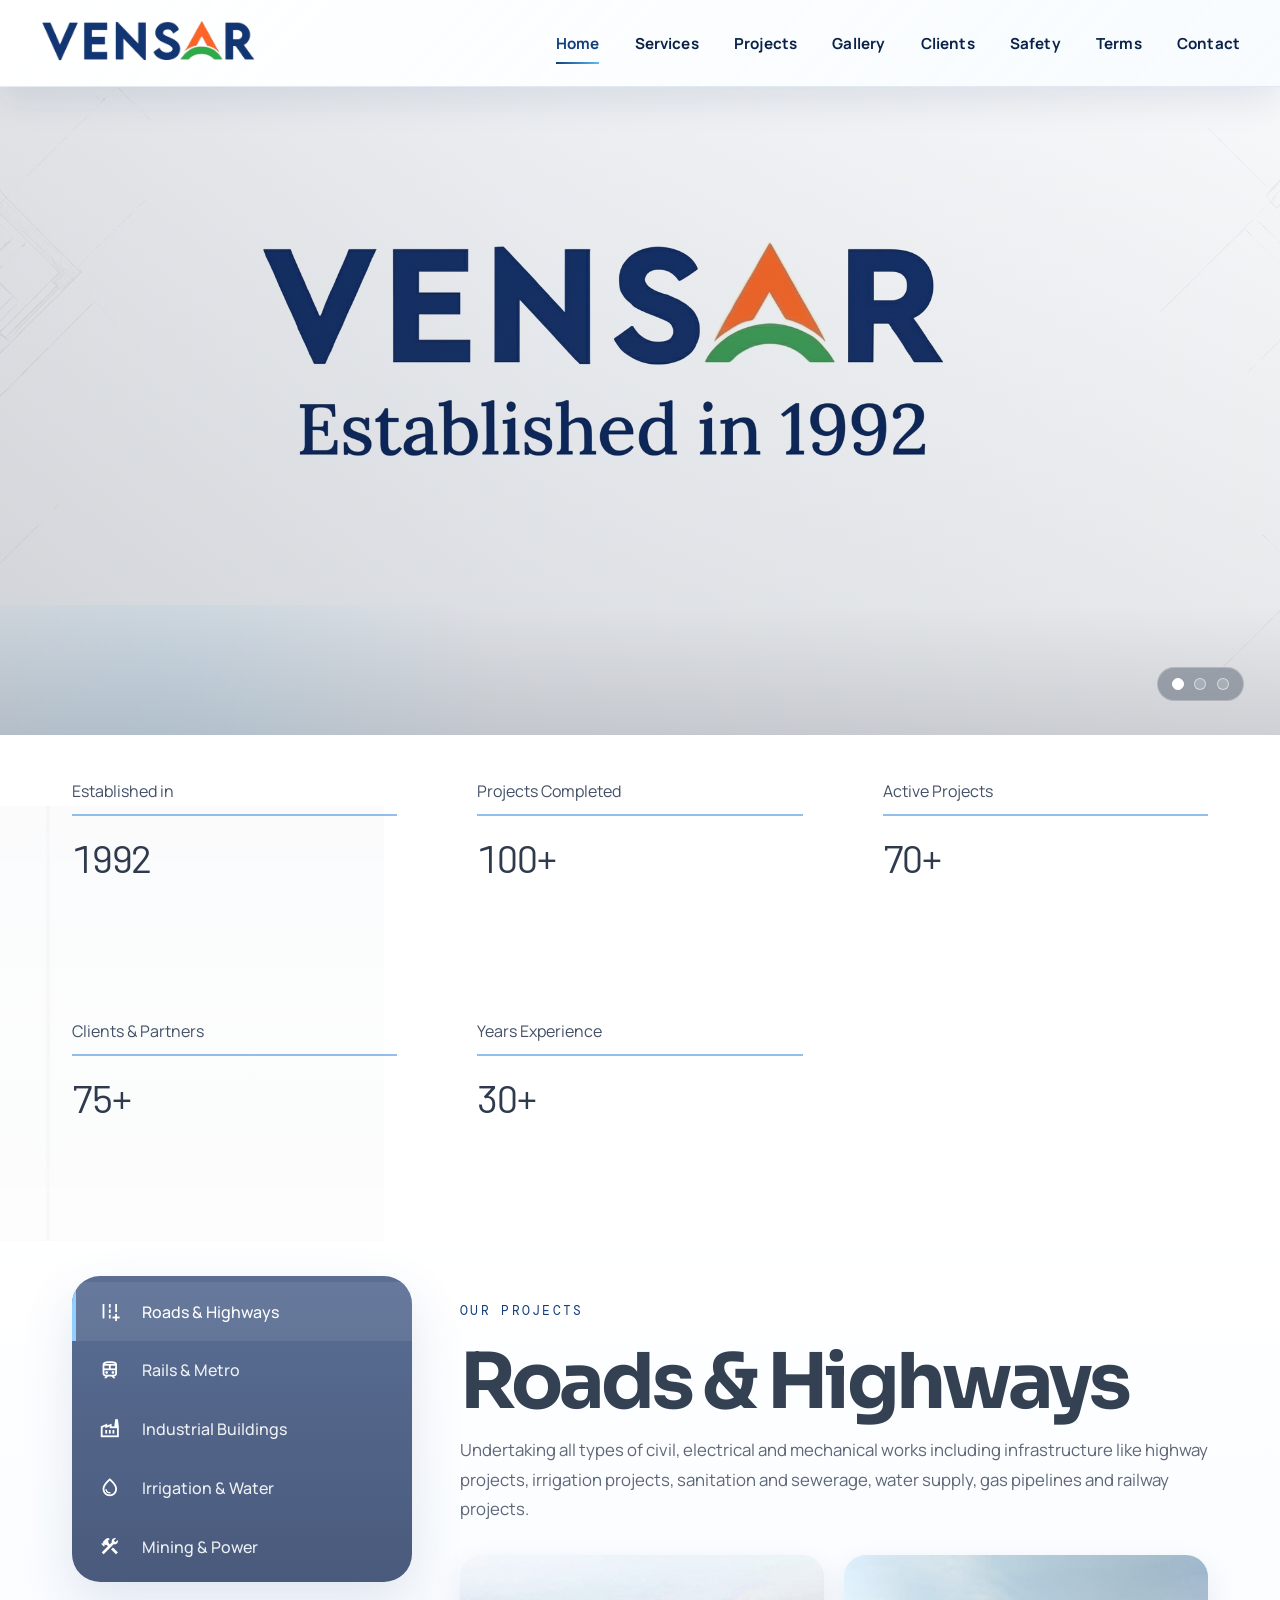
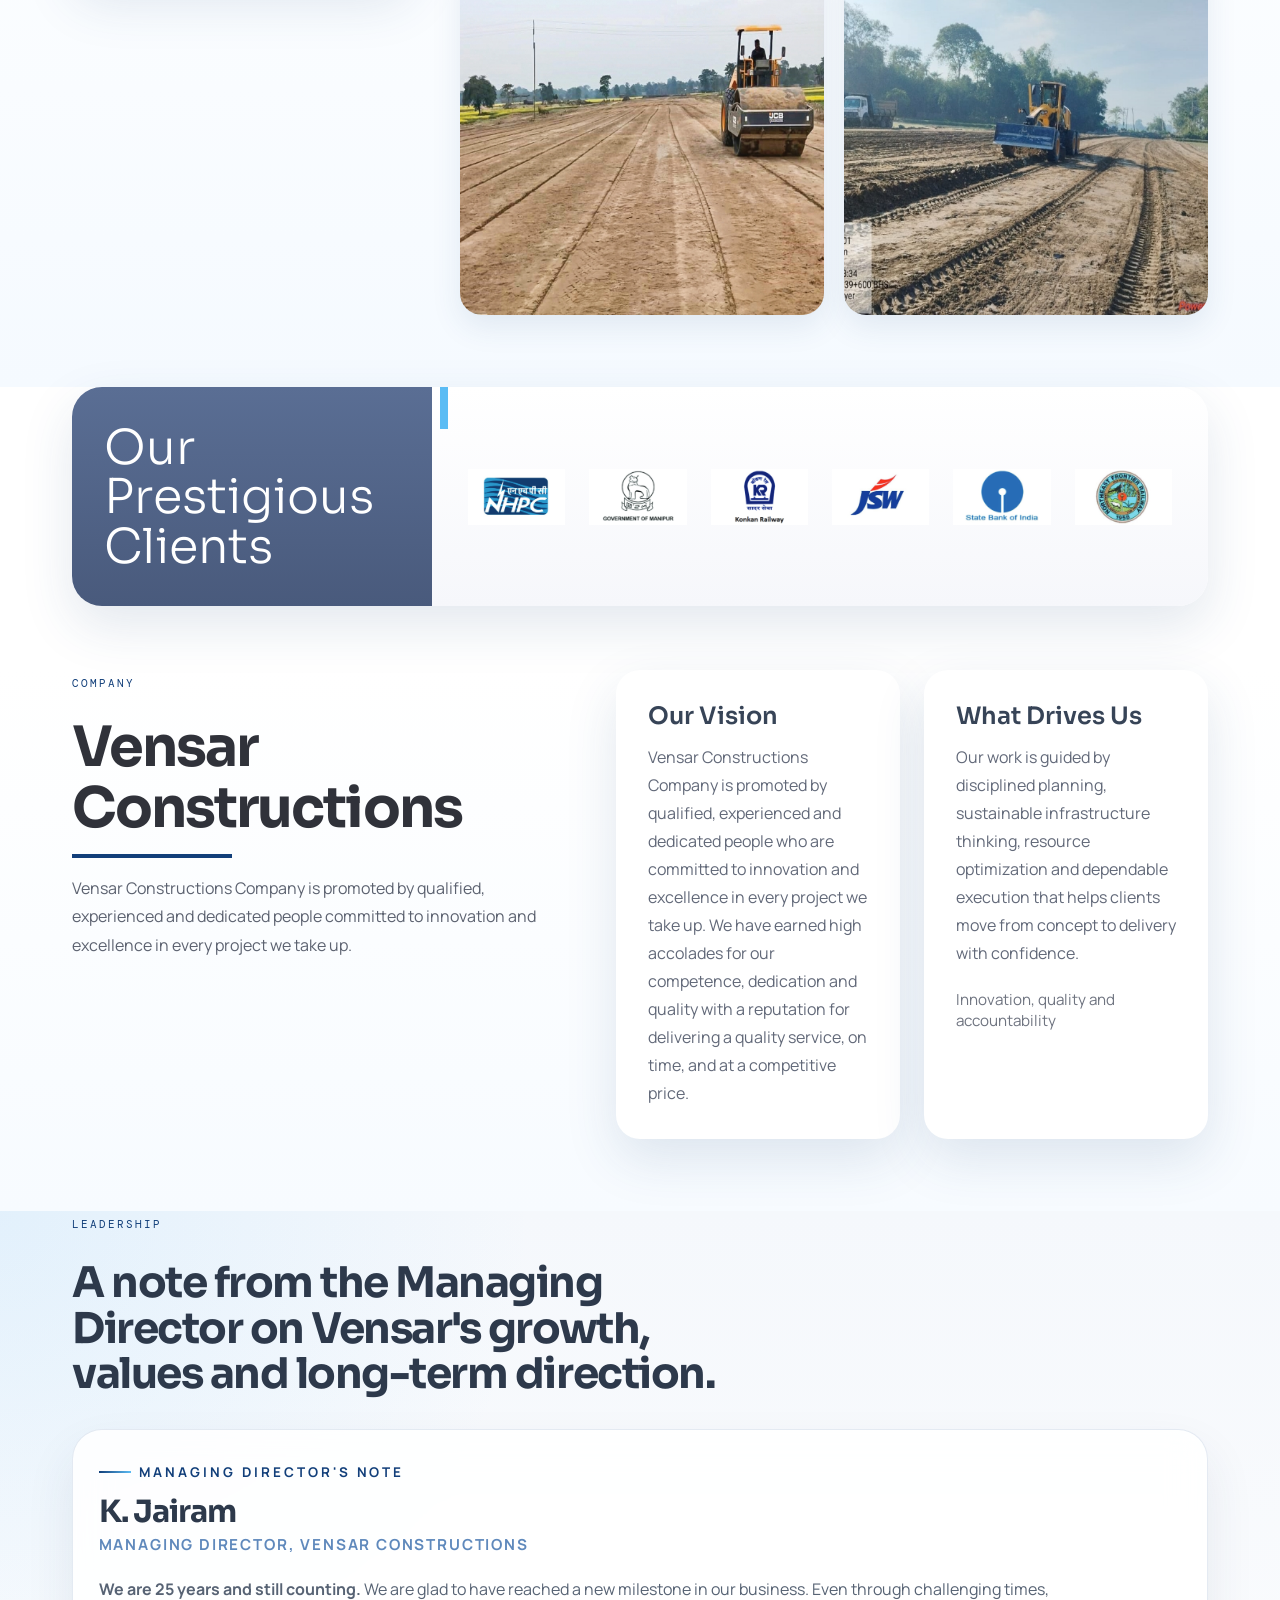
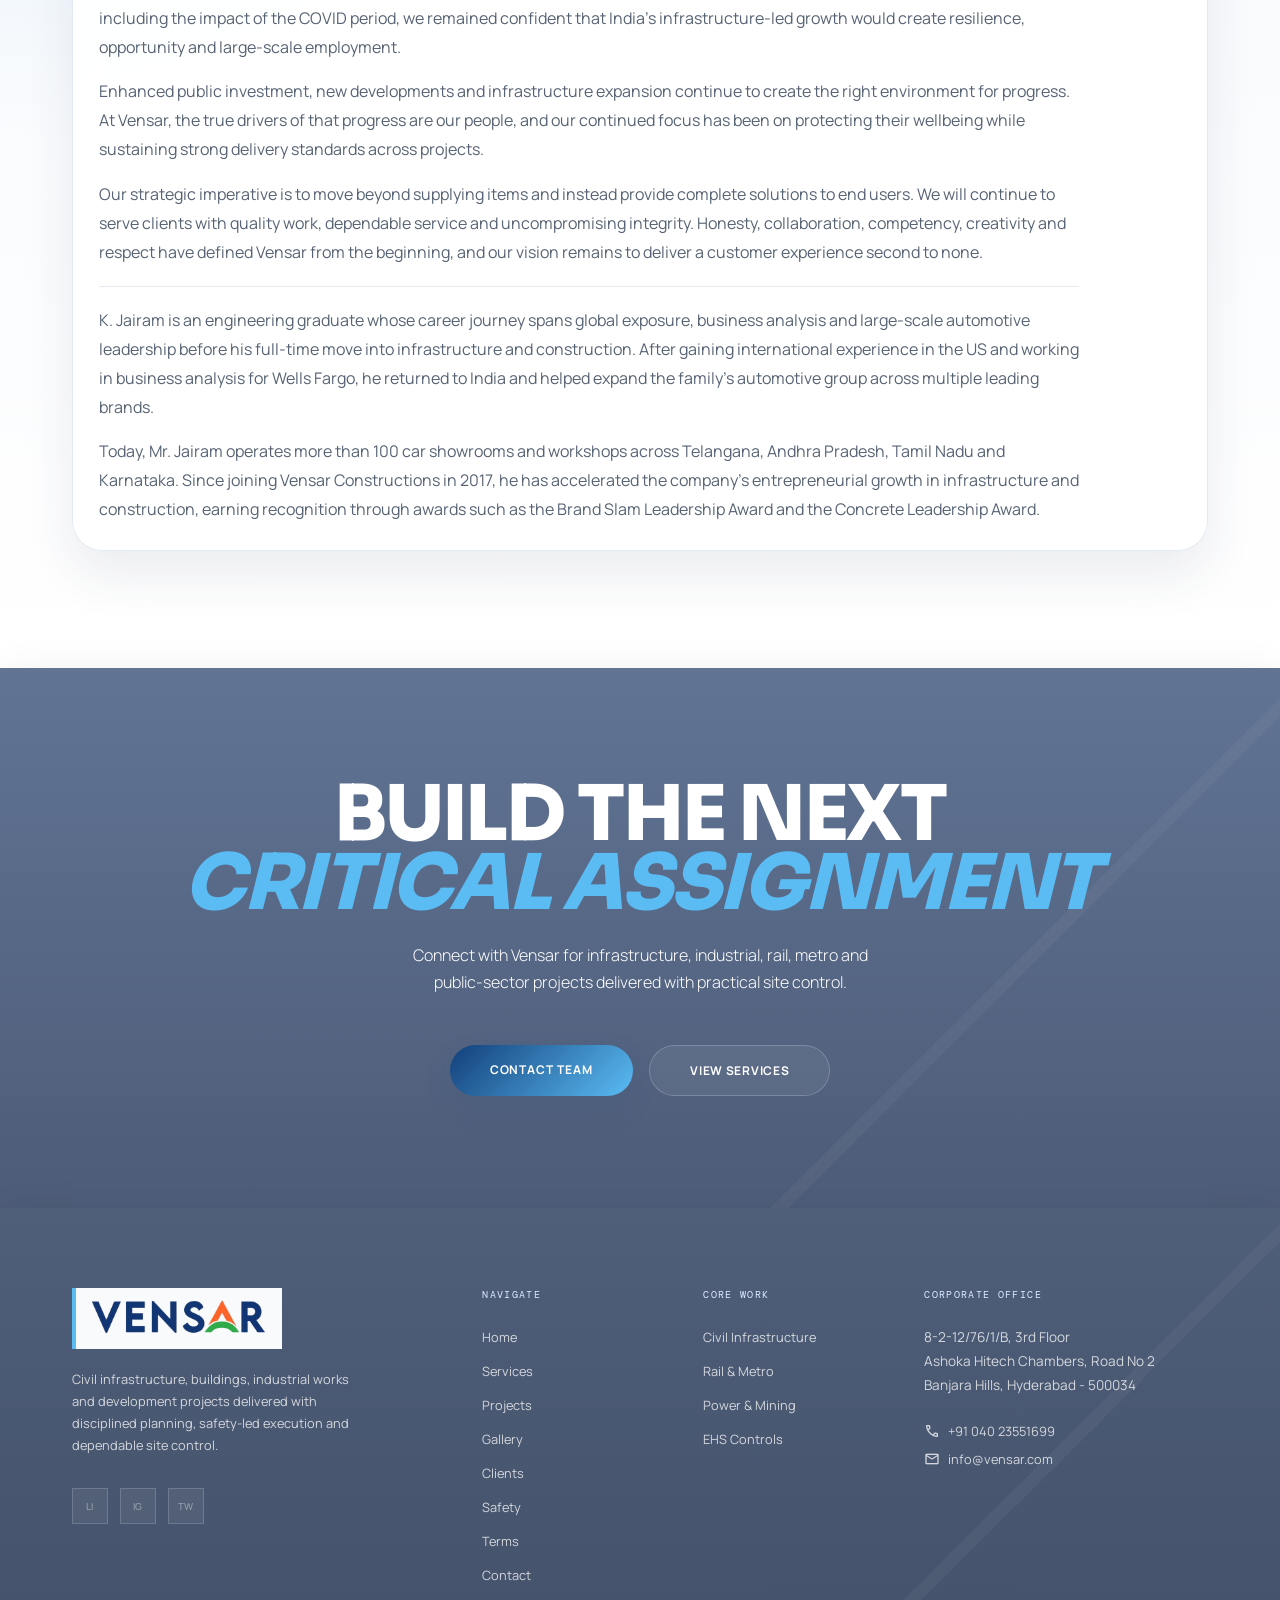
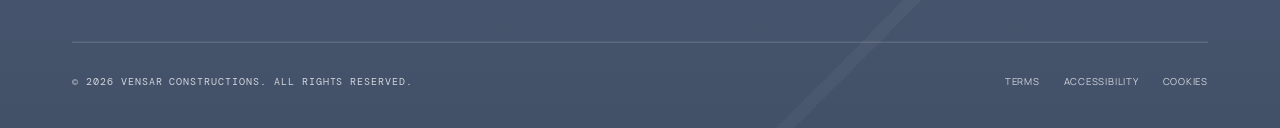
==== commit 22efb6a7: "slider hero images changes and front page of highlight points changes" ====
--- a/index.html
+++ b/index.html
@@ -1115,31 +1115,22 @@
 <!-- ── HERO ── -->
 <section class="hero hero-carousel">
   <div class="hero-carousel-slides">
-    <div class="hero-slide is-active" data-title="Specialized in the development of sustainable infrastructure and" data-accent="building constructions" data-copy="Vensar is promoted by qualified, experienced and dedicated people and has earned high accolades for competence, dedication and quality over the past 25 years.">
-      <img src="assets/slider/image_slider.jpg" alt="Vensar infrastructure project hero"/>
+    <div class="hero-slide is-active">
+      <img src="assets/slider/slider_front.png" alt="Vensar first hero slide"/>
     </div>
-    <div class="hero-slide" data-title="Skilled and experienced in all aspects of" data-accent="Infrastructure" data-copy="We pride ourselves on our expertise in buildings, tunnelling, roads and electrical lines, supported by flexible project management systems for a wide range of clients.">
+    <div class="hero-slide">
       <img src="assets/slider/image_slider2.jpg" alt="Vensar project site hero"/>
     </div>
-    <div class="hero-slide" data-title="Technology-driven growth with" data-accent="cost-effective solutions" data-copy="Keeping abreast with the latest has been our cornerstone, helping Vensar embrace change, diversify operations and continue delivering value-driven construction outcomes.">
+    <div class="hero-slide">
       <img src="assets/slider/image_slider3.jpg" alt="Vensar bridge and infrastructure hero"/>
     </div>
   </div>
   <div class="hero-carousel-overlay"></div>
-  <div class="hero-content container">
-    <div class="hero-caption-panel anim-fade-up">
-      <p class="hero-caption-kicker">Vensar Constructions</p>
-      <h1 class="hero-h1" id="hero-title">Specialized in the development of infrastructure and <em>building constructions</em></h1>
-      <p class="hero-sub" id="hero-copy">Vensar is promoted by qualified, experienced and dedicated people and has earned high accolades for competence, dedication and quality over the past 25 years.</p>
-      <div class="hero-actions">
-        <a href="projects.html" class="btn-primary">View Projects</a>
-        <a href="services.html" class="btn-ghost hero-ghost">Our Business</a>
-      </div>
-      <div class="hero-dots" aria-label="Hero slides">
-        <button class="hero-dot is-active" data-slide="0" aria-label="Slide 1"></button>
-        <button class="hero-dot" data-slide="1" aria-label="Slide 2"></button>
-        <button class="hero-dot" data-slide="2" aria-label="Slide 3"></button>
-      </div>
+  <div class="hero-content">
+    <div class="hero-dots" aria-label="Hero slides">
+      <button class="hero-dot is-active" type="button" data-slide="0" aria-label="Slide 1" aria-current="true"></button>
+      <button class="hero-dot" type="button" data-slide="1" aria-label="Slide 2" aria-current="false"></button>
+      <button class="hero-dot" type="button" data-slide="2" aria-label="Slide 3" aria-current="false"></button>
     </div>
   </div>
 </section>
@@ -1149,28 +1140,28 @@
   <div class="container">
     <div class="stats-board-grid reveal">
       <article class="stats-board-item">
-        <span class="stats-board-label">Company Legacy</span>
-        <strong>Since 25+ Years</strong>
+        <span class="stats-board-label">Established in</span>
+        <strong data-count="1992" data-start="1">1992</strong>
       </article>
       <article class="stats-board-item">
-        <span class="stats-board-label">Development Focus</span>
-        <strong>Sustainable Infrastructure</strong>
+        <span class="stats-board-label">Projects Completed</span>
+        <strong data-count="100" data-start="1" data-suffix="+">100+</strong>
+      </article>
+      <!-- <article class="stats-board-item">
+        <span class="stats-board-label">Core Work</span>
+        <strong>Building Constructions</strong>
+      </article> -->
+      <article class="stats-board-item">
+        <span class="stats-board-label">Active Projects</span>
+        <strong data-count="70" data-start="1" data-suffix="+">70+</strong>
       </article>
       <article class="stats-board-item">
-        <span class="stats-board-label">Core Work</span>
-        <strong>Building Constructions</strong>
+        <span class="stats-board-label">Clients & Partners</span>
+        <strong data-count="75" data-start="1" data-suffix="+">75+</strong>
       </article>
       <article class="stats-board-item">
-        <span class="stats-board-label">Reputation</span>
-        <strong>Quality Service</strong>
-      </article>
-      <article class="stats-board-item">
-        <span class="stats-board-label">Delivery Standard</span>
-        <strong>On-Time Execution</strong>
-      </article>
-      <article class="stats-board-item">
-        <span class="stats-board-label">Commercial Value</span>
-        <strong>Competitive Price</strong>
+        <span class="stats-board-label">Years Experience</span>
+        <strong data-count="30" data-start="1" data-suffix="+">30+</strong>
       </article>
     </div>
   </div>
@@ -1401,10 +1392,17 @@
     });
   }, { threshold: 0.5 });
 
-  document.querySelectorAll('[data-count]').forEach(el => counterObserver.observe(el));
+  document.querySelectorAll('[data-count]').forEach(el => {
+    const startValue = Number(el.dataset.start || 0);
+    const suffix = el.dataset.suffix || '';
+    const prefix = el.dataset.prefix || '';
+    el.textContent = `${prefix}${startValue}${suffix}`;
+    counterObserver.observe(el);
+  });
 
   function animateCounter(el) {
     const target = parseFloat(el.dataset.count);
+    const startValue = parseFloat(el.dataset.start || 0);
     const suffix = el.dataset.suffix || '';
     const prefix = el.dataset.prefix || '';
     const decimals = el.dataset.decimals ? parseInt(el.dataset.decimals) : 0;
@@ -1414,7 +1412,8 @@
       const elapsed = now - start;
       const progress = Math.min(elapsed / duration, 1);
       const eased = 1 - Math.pow(1 - progress, 3);
-      const value = (target * eased).toFixed(decimals);
+      const currentValue = startValue + ((target - startValue) * eased);
+      const value = currentValue.toFixed(decimals);
       el.textContent = prefix + value + suffix;
       if (progress < 1) requestAnimationFrame(update);
     }
@@ -1424,24 +1423,20 @@
   /* ── Home hero carousel ── */
   const heroSlides = Array.from(document.querySelectorAll('.hero-slide'));
   const heroDots = Array.from(document.querySelectorAll('.hero-dot'));
-  const heroTitle = document.getElementById('hero-title');
-  const heroCopy = document.getElementById('hero-copy');
   let heroIndex = 0;
   let heroTimer = null;
 
   function setHeroSlide(index) {
-    if (!heroSlides.length || !heroDots.length || !heroTitle || !heroCopy) return;
+    if (!heroSlides.length || !heroDots.length) return;
 
     heroIndex = (index + heroSlides.length) % heroSlides.length;
-    const activeSlide = heroSlides[heroIndex];
     heroSlides.forEach((slide, slideIndex) => {
       slide.classList.toggle('is-active', slideIndex === heroIndex);
     });
     heroDots.forEach((dot, dotIndex) => {
       dot.classList.toggle('is-active', dotIndex === heroIndex);
+      dot.setAttribute('aria-current', String(dotIndex === heroIndex));
     });
-    heroTitle.innerHTML = `${activeSlide.dataset.title} <em>${activeSlide.dataset.accent}</em>`;
-    heroCopy.textContent = activeSlide.dataset.copy || '';
   }
 
   function startHeroCarousel() {
@@ -1449,7 +1444,7 @@
     if (heroTimer) window.clearInterval(heroTimer);
     heroTimer = window.setInterval(() => {
       setHeroSlide(heroIndex + 1);
-    }, 4200);
+    }, 5000);
   }
 
   heroDots.forEach((dot, index) => {
--- a/styles.css
+++ b/styles.css
@@ -1790,9 +1790,9 @@
 .hero-carousel {
   position: relative;
   display: block;
-  min-height: calc(100svh - var(--nav-height));
-  height: auto;
-  max-height: none;
+  min-height: clamp(420px, 72svh, 720px);
+  height: clamp(420px, 72svh, 720px);
+  max-height: 720px;
   width: 100%;
   margin: 0;
   padding-bottom: 0;
@@ -1811,8 +1811,9 @@
 
 .hero-carousel .hero-carousel-overlay {
   background:
-    linear-gradient(90deg, rgba(5, 22, 50, 0.86) 0%, rgba(10, 39, 82, 0.68) 42%, rgba(10, 39, 82, 0.24) 100%),
-    linear-gradient(180deg, rgba(245, 250, 255, 0.06) 0%, rgba(4, 15, 34, 0.36) 100%);
+    linear-gradient(90deg, rgba(5, 22, 50, 0.12) 0%, rgba(10, 39, 82, 0.08) 42%, rgba(10, 39, 82, 0.03) 100%),
+    linear-gradient(180deg, rgba(245, 250, 255, 0.02) 0%, rgba(4, 15, 34, 0.08) 100%);
+  transition: opacity 280ms ease, background 280ms ease;
 }
 
 .hero-carousel::after {
@@ -1820,94 +1821,50 @@
   display: block;
   position: absolute;
   inset: auto 0 0 0;
-  height: 34%;
+  height: 20%;
   z-index: 1;
   pointer-events: none;
   background:
-    radial-gradient(circle at 12% 100%, rgba(91, 188, 244, 0.28), transparent 34%),
-    linear-gradient(180deg, transparent, rgba(3, 13, 31, 0.44));
+    radial-gradient(circle at 12% 100%, rgba(91, 188, 244, 0.12), transparent 30%),
+    linear-gradient(180deg, transparent, rgba(3, 13, 31, 0.1));
 }
 
 .hero-carousel .hero-content {
-  display: flex;
-  flex-direction: column;
-  align-items: flex-start;
-  justify-content: center;
-  height: auto;
-  min-height: calc(100svh - var(--nav-height));
-  padding-top: clamp(70px, 8vh, 108px);
-  padding-bottom: clamp(70px, 8vh, 108px);
-}
-
-.hero-caption-panel {
-  height: fit-content;
-  width: min(1120px, 100%);
-  margin-top: 0;
-  padding: clamp(2rem, 3.2vw, 3.35rem);
-  background:
-    linear-gradient(135deg, rgba(255, 255, 255, 0.18), rgba(255, 255, 255, 0.06)),
-    linear-gradient(135deg, rgba(9, 34, 73, 0.48), rgba(12, 55, 105, 0.26));
-  border: 1px solid rgba(255, 255, 255, 0.24);
-  border-left: 4px solid var(--brand-blue-2);
-  border-radius: 0 34px 34px 0;
-  box-shadow: 0 32px 86px rgba(0, 17, 42, 0.26);
-  backdrop-filter: blur(14px) saturate(1.12);
-  -webkit-backdrop-filter: blur(14px) saturate(1.12);
-}
-
-.hero-carousel .hero-actions {
-  margin: 1.35rem 0 0;
+  position: absolute;
+  inset: 0;
+  z-index: 3;
+  min-height: 100%;
+  padding: 0;
+  pointer-events: none;
 }
 
 .hero-carousel .hero-dots {
-  margin-top: 1.15rem;
-}
-
-.hero-caption-kicker {
-  font-size: 0.82rem;
-  font-weight: 600;
-  letter-spacing: 0.14em;
-  text-transform: uppercase;
-  color: rgba(238, 247, 255, 0.82);
-}
-
-.hero-carousel .hero-h1 {
-  max-width: 1060px;
-  font-size: clamp(2.35rem, 4vw, 4.15rem);
-  font-weight: 650;
-  line-height: 1.06;
-  letter-spacing: -0.045em;
-  text-wrap: balance;
-}
-
-.hero-carousel .hero-h1 em {
-  color: var(--brand-blue-2);
-  font-weight: 700;
-}
-
-.hero-carousel .hero-sub {
-  max-width: 920px;
-  color: rgba(255, 255, 255, 0.9);
-  font-size: clamp(0.94rem, 1.05vw, 1.05rem);
-  line-height: 1.78;
-}
-
-.hero-carousel .btn-primary {
-  background: linear-gradient(135deg, var(--brand-blue), var(--brand-blue-2));
-  color: var(--white);
-}
-
-.hero-carousel .btn-ghost.hero-ghost {
-  background: rgba(255, 255, 255, 0.16);
-  border-color: rgba(255, 255, 255, 0.22);
+  position: absolute;
+  right: clamp(1rem, 2.8vw, 2.4rem);
+  bottom: clamp(1rem, 2.8vw, 2.1rem);
+  display: inline-flex;
+  align-items: center;
+  gap: 0.65rem;
+  margin: 0;
+  padding: 0.65rem 0.9rem;
+  border: 1px solid rgba(255, 255, 255, 0.26);
+  border-radius: 999px;
+  background: rgba(6, 21, 45, 0.3);
+  backdrop-filter: blur(10px);
+  -webkit-backdrop-filter: blur(10px);
+  pointer-events: auto;
 }
 
 .hero-dot {
-  background: rgba(43, 126, 216, 0.22);
+  width: 12px;
+  height: 12px;
+  border: 1px solid rgba(255, 255, 255, 0.55);
+  background: rgba(255, 255, 255, 0.18);
 }
 
 .hero-dot.is-active {
-  background: var(--brand-blue);
+  background: #ffffff;
+  border-color: #ffffff;
 }
 
 .stats-board {
@@ -1934,6 +1891,8 @@
   line-height: 1.12;
   letter-spacing: -0.03em;
   text-wrap: balance;
+  font-variant-numeric: tabular-nums;
+  white-space: nowrap;
 }
 
 .business-showcase {
@@ -2492,31 +2451,23 @@
   }
 
   .hero-carousel {
-    min-height: calc(100svh - var(--nav-height));
-    height: auto;
+    min-height: clamp(320px, 52svh, 460px);
+    height: clamp(320px, 52svh, 460px);
     width: 100%;
     margin-top: 0;
     border-radius: 0;
   }
 
   .hero-carousel .hero-content {
-    min-height: calc(100svh - var(--nav-height));
-    justify-content: center;
-    padding-top: 42px;
-    padding-bottom: 42px;
-  }
-
-  .hero-caption-panel {
-    margin-top: 0;
-    padding: 1.55rem;
-    border-left-width: 3px;
-    border-radius: 0 24px 24px 0;
-  }
-
-  .hero-carousel .hero-h1 {
-    font-size: clamp(1.85rem, 8.2vw, 2.75rem);
-    line-height: 1.08;
-    letter-spacing: -0.035em;
+    min-height: 100%;
+    padding: 0;
+  }
+
+  .hero-carousel .hero-dots {
+    right: 0.9rem;
+    bottom: 0.9rem;
+    gap: 0.5rem;
+    padding: 0.5rem 0.7rem;
   }
 
   .page-hero-content {
